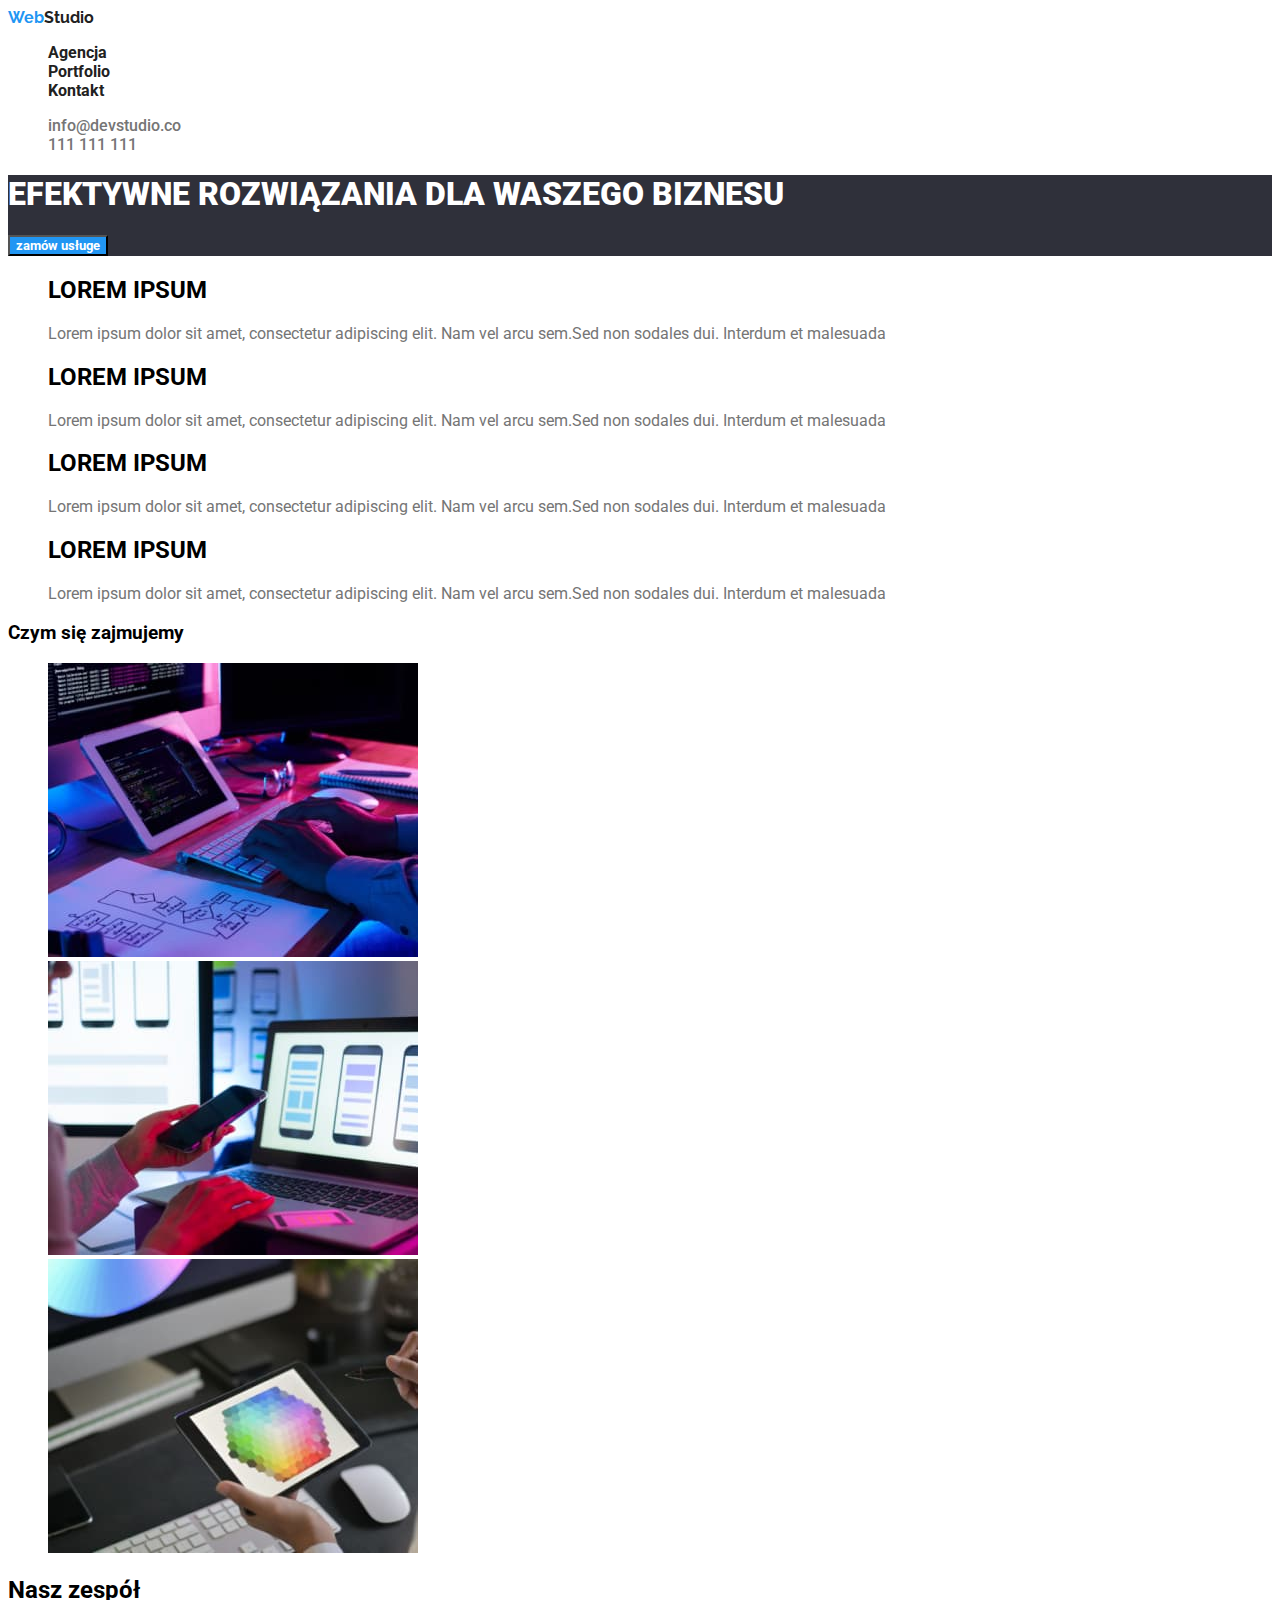
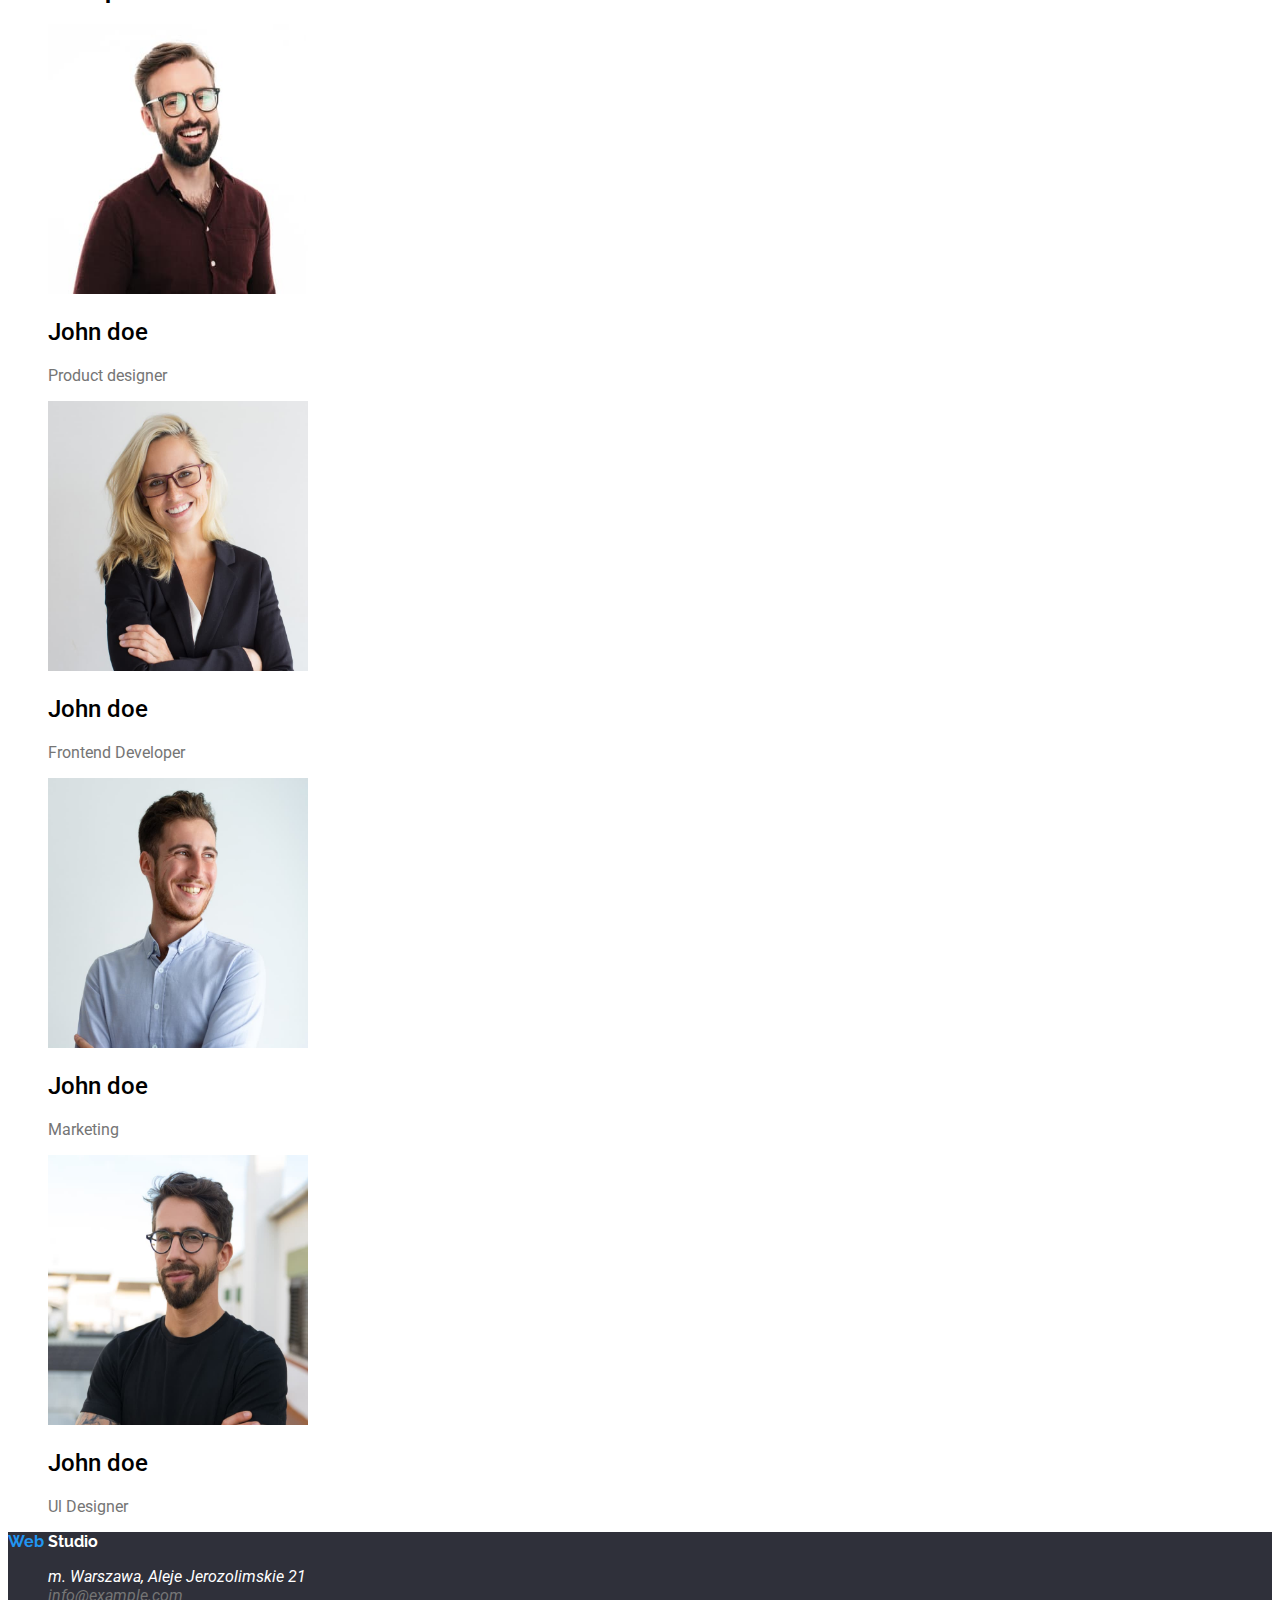
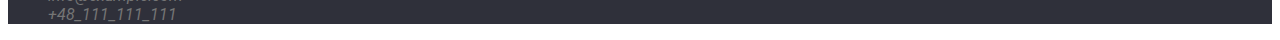
==== index.html @ d36ea760 "seba" ====
<!DOCTYPE html>
<html lang="pl">
  <head>
    <meta charset="UTF-8" />
    <meta http-equiv="X-UA-Compatible" content="IE=edge" />
    <meta name="viewport" content="width=device-width, initial-scale=1.0" />
    <title>goit-markup-hw-01</title>
    <link href="./style/style.css.css" rel="stylesheet" />
    <link rel="preconnect" href="https://fonts.googleapis.com" />
    <link rel="preconnect" href="https://fonts.gstatic.com" crossorigin />
    <link
      href="https://fonts.googleapis.com/css2?family=Raleway:wght@700&family=Roboto:wght@400;500;700;900&display=swap"
      rel="stylesheet"
    />
  </head>
  <body>
    <header>
      <a class="post1 links post6" href="”WebStudio”"
        ><span class="web">Web</span>Studio</a
      >
      <nav>
        <ul>
          <li class="post4 links post5">
            <a href="Agencja">
              <b class="post1 links">Agencja</b>
            </a>
          </li>
          <li class="post1 links post4 post5">
            <a href="http://127.0.0.1:5500/portfolio.html"
              ><span>
                <b class="post1 links">Portfolio</b>
              </span></a
            >
          </li>
          <li class="post4 post5">
            <a href="Kontakt">
              <b class="post1 links">Kontakt</b>
            </a>
          </li>
        </ul>
      </nav>
      <ul>
        <li>
          <a class="post2 post4 post5 links" href="malito:info@devstudio.com"
            >info@devstudio.co</a
          >
        </li>
        <li>
          <a class="post2 post4 links post5" href="TEL:+111-111-111"
            >111 111 111
          </a>
        </li>
      </ul>
    </header>
    <main>
      <section class="beckgrund-h1">
        <h1>EFEKTYWNE ROZWIĄZANIA DLA WASZEGO BIZNESU</h1>
        <button class="buton boton-pord" type="button">
          <span class="post4 post3 post5-7">zamów usługe</span>
        </button>
      </section>
      <section>
        <ul>
          <li>
            <h2 class="post5-7 post4">LOREM IPSUM</h2>
            <p class="post4 post5-4 post2">
              Lorem ipsum dolor sit amet, consectetur adipiscing elit. Nam vel
              arcu sem.Sed non sodales dui. Interdum et malesuada
            </p>
          </li>
          <li>
            <h2 class="post5-7 post4">LOREM IPSUM</h2>
            <p class="post4 post5-4 post2">
              Lorem ipsum dolor sit amet, consectetur adipiscing elit. Nam vel
              arcu sem.Sed non sodales dui. Interdum et malesuada
            </p>
          </li>
          <li>
            <h2 class="post5-7 post4">LOREM IPSUM</h2>
            <p class="post4 post5-4 post2">
              Lorem ipsum dolor sit amet, consectetur adipiscing elit. Nam vel
              arcu sem.Sed non sodales dui. Interdum et malesuada
            </p>
          </li>
          <li>
            <h2 class="post5-7 post4">LOREM IPSUM</h2>
            <p class="post4 post5-4 post2">
              Lorem ipsum dolor sit amet, consectetur adipiscing elit. Nam vel
              arcu sem.Sed non sodales dui. Interdum et malesuada
            </p>
          </li>
        </ul>
      </section>
      <section>
        <h3 class="post4 post5-7">Czym się zajmujemy</h3>
        <ul>
          <li>
            <img
              src="images/komputer.jpg"
              height="294"
              width="370"
              alt="komputer"
            />
          </li>
          <li>
            <img src="images/pilot.jpg" height="294" width="370" alt="fon" />
          </li>
          <li>
            <img src="images/tablet.jpg" height="294" width="370" alt="table" />
          </li>
        </ul>
      </section>
      <section>
        <h2 class="post4 post5-7">Nasz zespół</h2>
        <ul>
          <li>
            <img
              src="images/jons.jpg"
              height="270"
              width="260"
              alt="programista1"
            />
            <h2 class="post4 post5">John doe</h2>
            <p class="post4 post5-4 post2">Product designer</p>
          </li>
          <li>
            <img
              src="images/edit.jpg"
              height="270"
              width="260"
              alt="programistka2"
            />
            <h2 class="post4 post5">John doe</h2>
            <p class="post4 post5-4 post2">Frontend Developer</p>
          </li>
          <li>
            <img
              src="images/jack.jpg"
              height="270"
              width="260"
              alt="programista3"
            />
            <h2 class="post4 post5">John doe</h2>
            <p class="post4 post5-4 post2">Marketing</p>
          </li>
          <li>
            <img
              src="images/maik.jpg"
              height="270"
              width="260"
              alt="programista4"
            />
            <h2 class="post4 post5">John doe</h2>
            <p class="post4 post5-4 post2">Ul Designer</p>
          </li>
        </ul>
      </section>
    </main>
    <footer class="beckgrund-foot">
      <a class="post6 links post3" href="”WebStudio”">
        <span class="web">Web </span>Studio</a
      >
      <address>
        <ul>
          <li class="post4 post5-4 post3">
            m. Warszawa, Aleje Jerozolimskie 21
          </li>
          <li>
            <a class="post2 links post4 post5-4" href="malito:info@example.com"
              >info@example.com</a
            >
          </li>
          <li>
            <a class="post2 links post4 post5-4" href="TEL:+48_111_111_111"
              >+48_111_111_111</a
            >
          </li>
        </ul>
      </address>
    </footer>
  </body>
</html>
---- style/style.css.css ----
.post1 {
  color: #212121;
}
.post2 {
  color: #757575;
}
.post3 {
  color: #ffffff;
}
.post4 {
  font-family: "Roboto";
}
.post5 {
  font-weight: 500;
}
.post5-7 {
  font-weight: 700;
}
.post5-4 {
  font-weight: 400;
}
.post6 {
  font-family: "Raleway";
  font-weight: 700;
}
.post7 {
  font-weight: 400;
}
h1 {
  font-family: "Roboto";
  font-weight: 900;
  color: #ffffff;
}
.beckgrund-h1 {
  background: #2f303a;
}
.beckgrund-foot {
  background: #2f303a;
}
li {
  list-style: none;
}
a {
  text-decoration: none;
}
.web {
  color: #2196f3;
}
.buton {
  background: #2196f3;
}
.links:hover {
  color: #2196f3;
}
.links:focus {
  color: #2196f3;
}
.links:active {
  color: aqua;
}
.links {
  cursor: pointer;
}
.boton-pord:hover {
  background: #2196f3;
  color: #ffffff;
}
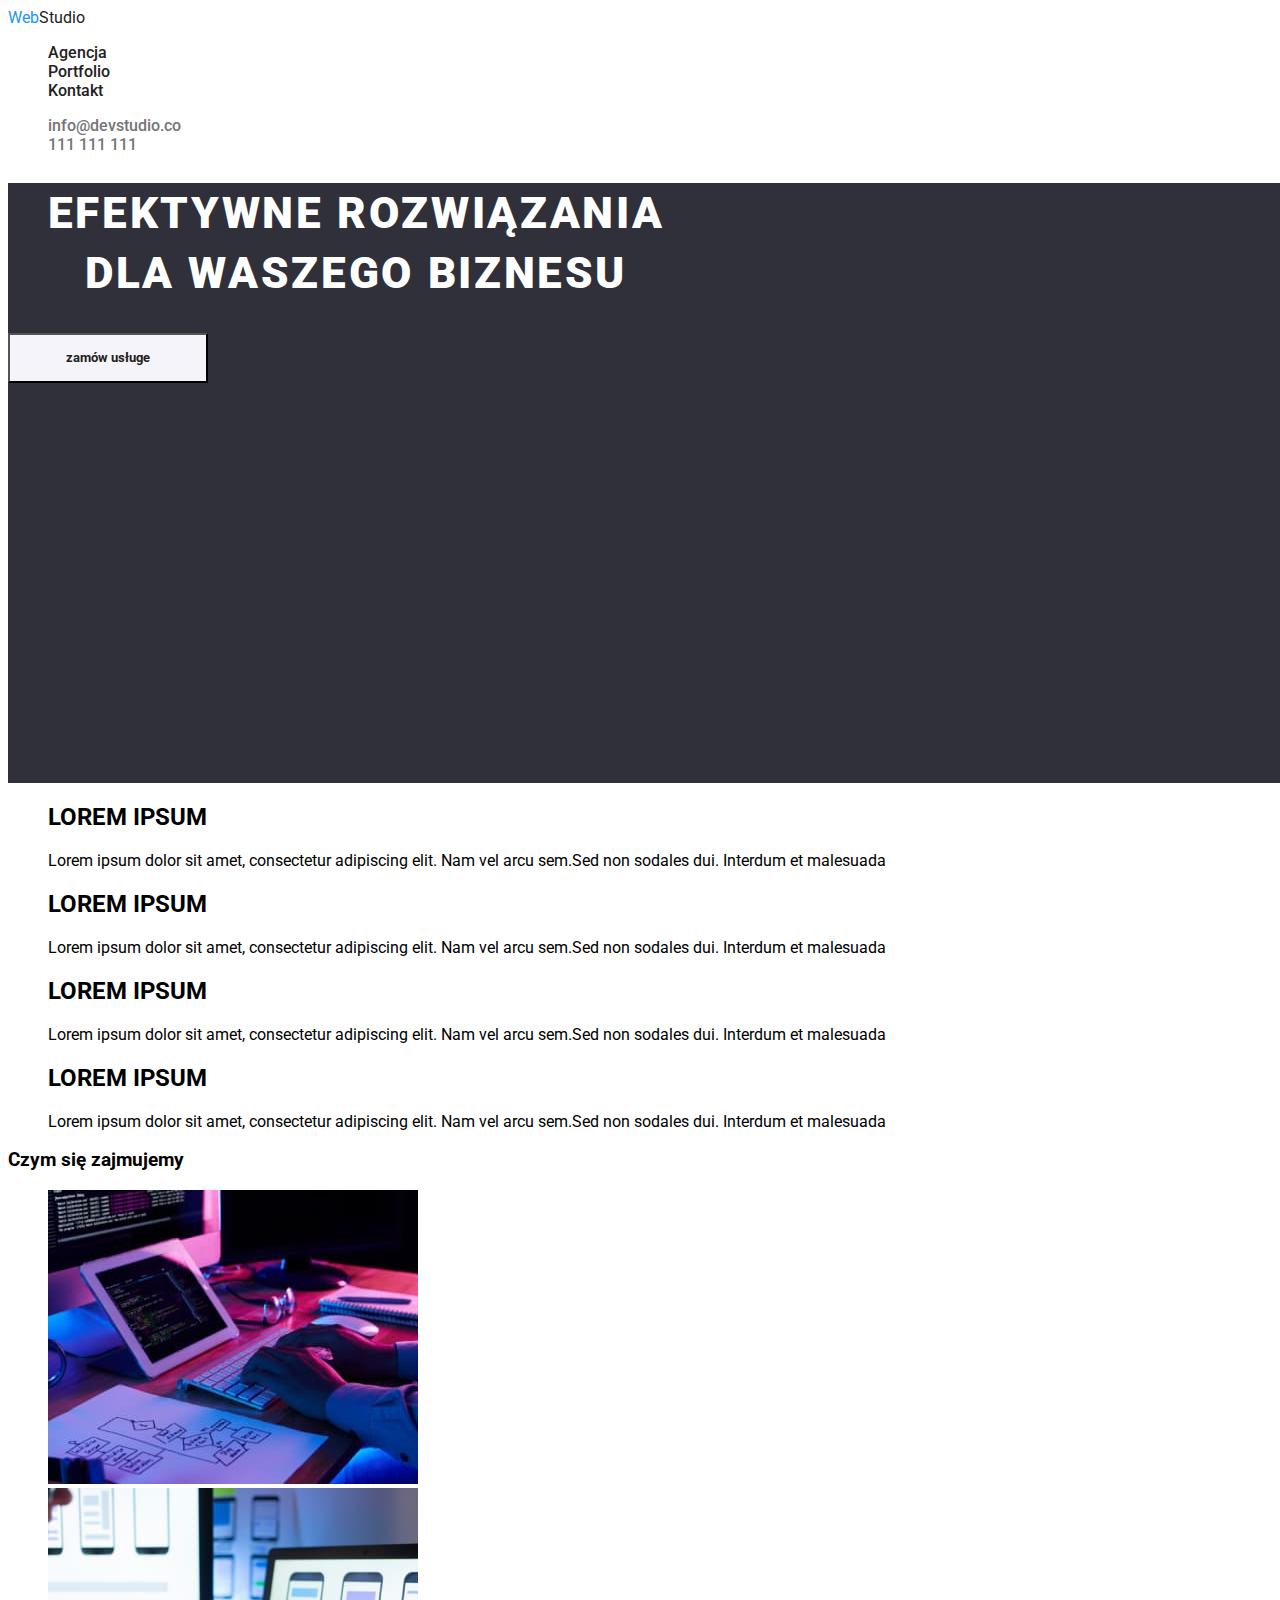
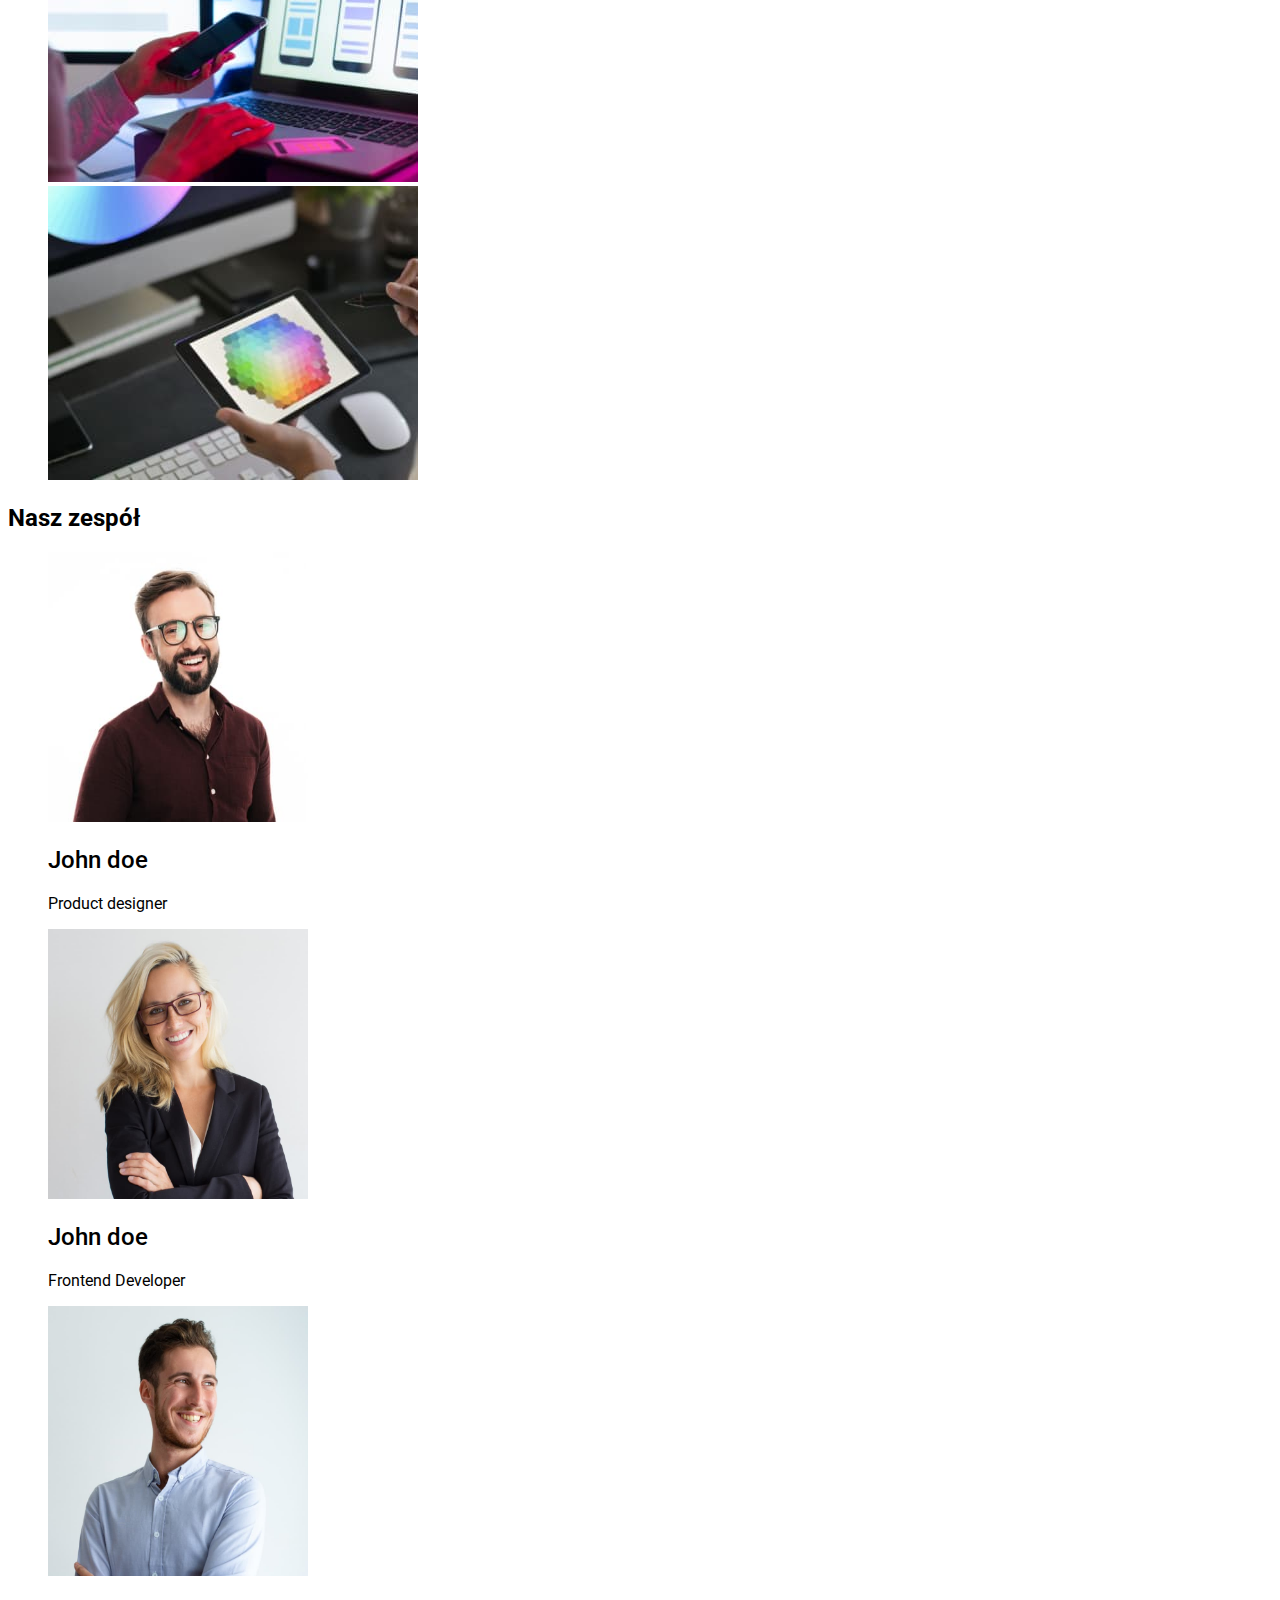
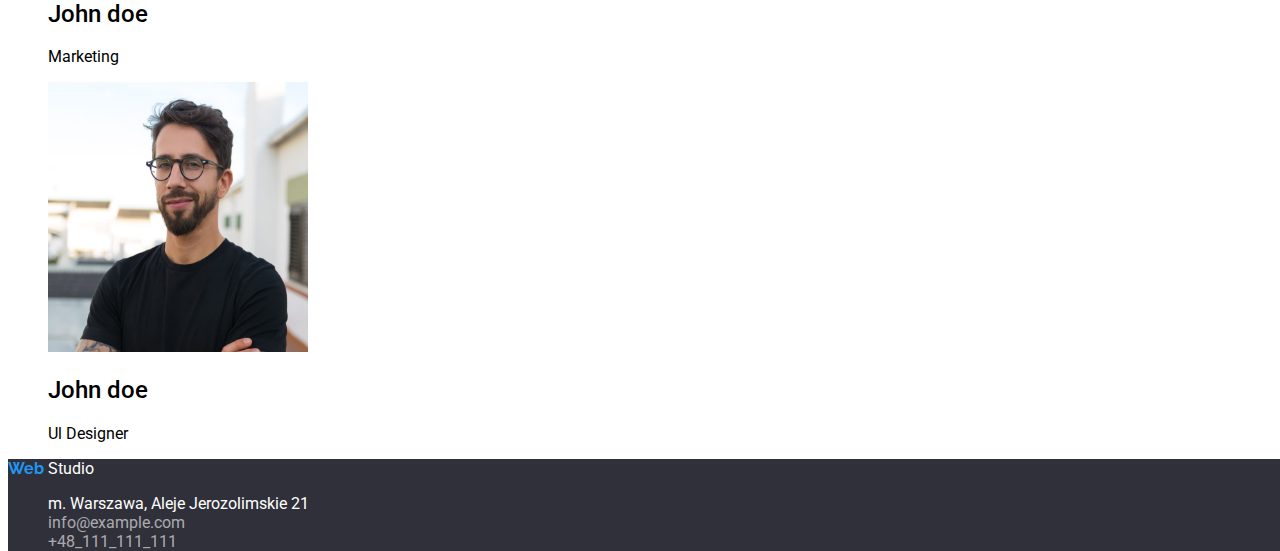
==== commit f1eec765: "seba" ====
--- a/index.html
+++ b/index.html
@@ -5,7 +5,7 @@
     <meta http-equiv="X-UA-Compatible" content="IE=edge" />
     <meta name="viewport" content="width=device-width, initial-scale=1.0" />
     <title>goit-markup-hw-01</title>
-    <link href="./style/style.css.css" rel="stylesheet" />
+    <link href="/style/stylle.css" rel="stylesheet" />
     <link rel="preconnect" href="https://fonts.googleapis.com" />
     <link rel="preconnect" href="https://fonts.gstatic.com" crossorigin />
     <link
@@ -15,76 +15,71 @@
   </head>
   <body>
     <header>
-      <a class="post1 links post6" href="”WebStudio”"
-        ><span class="web">Web</span>Studio</a
-      >
+      <a href="/index.html"><span class="text-Web higlight ">Web</span>Studio</a>
       <nav>
         <ul>
-          <li class="post4 links post5">
-            <a href="Agencja">
-              <b class="post1 links">Agencja</b>
+          <li>
+            <a href="#">
+              <b class="text-nav"> Agencja</b>
             </a>
           </li>
-          <li class="post1 links post4 post5">
-            <a href="http://127.0.0.1:5500/portfolio.html"
-              ><span>
-                <b class="post1 links">Portfolio</b>
+          <li>
+            <a href="portfolio.html"><span>
+                <b class="text-nav">Portfolio</b>
               </span></a
             >
           </li>
-          <li class="post4 post5">
-            <a href="Kontakt">
-              <b class="post1 links">Kontakt</b>
+          <li>
+            <a href="#">
+              <b class="text-nav">Kontakt</b>
             </a>
           </li>
         </ul>
       </nav>
       <ul>
         <li>
-          <a class="post2 post4 post5 links" href="malito:info@devstudio.com"
+          <a class="text-adress" href="malito:info@devstudio.com"
             >info@devstudio.co</a
           >
         </li>
         <li>
-          <a class="post2 post4 links post5" href="TEL:+111-111-111"
-            >111 111 111
-          </a>
+          <a class="text-adress" href="TEL:+111-111-111">111 111 111 </a>
         </li>
       </ul>
     </header>
     <main>
-      <section class="beckgrund-h1">
+      <section class="end-front">
         <h1>EFEKTYWNE ROZWIĄZANIA DLA WASZEGO BIZNESU</h1>
-        <button class="buton boton-pord" type="button">
-          <span class="post4 post3 post5-7">zamów usługe</span>
+        <button class="frame-button" type="button">
+          <span class="button-front">zamów usługe</span>
         </button>
       </section>
       <section>
         <ul>
           <li>
-            <h2 class="post5-7 post4">LOREM IPSUM</h2>
-            <p class="post4 post5-4 post2">
+            <h2 class="lorem">LOREM IPSUM</h2>
+            <p class=>
               Lorem ipsum dolor sit amet, consectetur adipiscing elit. Nam vel
               arcu sem.Sed non sodales dui. Interdum et malesuada
             </p>
           </li>
           <li>
-            <h2 class="post5-7 post4">LOREM IPSUM</h2>
-            <p class="post4 post5-4 post2">
+            <h2 class="lorem">LOREM IPSUM</h2>
+            <p class=>
               Lorem ipsum dolor sit amet, consectetur adipiscing elit. Nam vel
               arcu sem.Sed non sodales dui. Interdum et malesuada
             </p>
           </li>
           <li>
-            <h2 class="post5-7 post4">LOREM IPSUM</h2>
-            <p class="post4 post5-4 post2">
+            <h2 class="lorem">LOREM IPSUM</h2>
+            <p class=>
               Lorem ipsum dolor sit amet, consectetur adipiscing elit. Nam vel
               arcu sem.Sed non sodales dui. Interdum et malesuada
             </p>
           </li>
           <li>
-            <h2 class="post5-7 post4">LOREM IPSUM</h2>
-            <p class="post4 post5-4 post2">
+            <h2 class="lorem">LOREM IPSUM</h2>
+            <p class=>
               Lorem ipsum dolor sit amet, consectetur adipiscing elit. Nam vel
               arcu sem.Sed non sodales dui. Interdum et malesuada
             </p>
@@ -92,11 +87,11 @@
         </ul>
       </section>
       <section>
-        <h3 class="post4 post5-7">Czym się zajmujemy</h3>
+        <h3 class="item-main">Czym się zajmujemy</h3>
         <ul>
           <li>
             <img
-              src="images/komputer.jpg"
+              src="images/kompiuter.jpg"
               height="294"
               width="370"
               alt="komputer"
@@ -111,7 +106,7 @@
         </ul>
       </section>
       <section>
-        <h2 class="post4 post5-7">Nasz zespół</h2>
+        <h2 class="item-main">Nasz zespół</h2>
         <ul>
           <li>
             <img
@@ -120,8 +115,8 @@
               width="260"
               alt="programista1"
             />
-            <h2 class="post4 post5">John doe</h2>
-            <p class="post4 post5-4 post2">Product designer</p>
+            <h2 class="manager">John doe</h2>
+            <p class="manager-item">Product designer</p>
           </li>
           <li>
             <img
@@ -130,8 +125,8 @@
               width="260"
               alt="programistka2"
             />
-            <h2 class="post4 post5">John doe</h2>
-            <p class="post4 post5-4 post2">Frontend Developer</p>
+            <h2 class="manager">John doe</h2>
+            <p class="manager-item">Frontend Developer</p>
           </li>
           <li>
             <img
@@ -140,8 +135,8 @@
               width="260"
               alt="programista3"
             />
-            <h2 class="post4 post5">John doe</h2>
-            <p class="post4 post5-4 post2">Marketing</p>
+            <h2 class="manager">John doe</h2>
+            <p class="manager-item">Marketing</p>
           </li>
           <li>
             <img
@@ -150,28 +145,28 @@
               width="260"
               alt="programista4"
             />
-            <h2 class="post4 post5">John doe</h2>
-            <p class="post4 post5-4 post2">Ul Designer</p>
+            <h2 class="manager">John doe</h2>
+            <p class="manager-item">Ul Designer</p>
           </li>
         </ul>
       </section>
     </main>
-    <footer class="beckgrund-foot">
-      <a class="post6 links post3" href="”WebStudio”">
-        <span class="web">Web </span>Studio</a
+    <footer class="end ">
+      <a class="manager-item text-studio" href="/index.html">
+        <span class="text-footer ">Web </span>Studio</a
       >
       <address>
         <ul>
-          <li class="post4 post5-4 post3">
+          <li class="m-Warszaw">
             m. Warszawa, Aleje Jerozolimskie 21
           </li>
           <li>
-            <a class="post2 links post4 post5-4" href="malito:info@example.com"
+            <a class="adres" href="malito:info@example.com"
               >info@example.com</a
             >
           </li>
           <li>
-            <a class="post2 links post4 post5-4" href="TEL:+48_111_111_111"
+            <a class="adres" href="TEL:+48_111_111_111"
               >+48_111_111_111</a
             >
           </li>
--- a/style/stylle.css
+++ b/style/stylle.css
@@ -0,0 +1,159 @@
+body {
+  font-family: Roboto, sans-serif;
+  width: 1600px;
+  height: 2349px;
+
+  background: #ffffff;
+}
+/* klasa dla head */
+.text-Web {
+  font: Raleway;
+  weight: 700px;
+  color: #212121;
+}
+.higlight {
+  color: #2196f3;
+}
+.text-nav {
+  font-family: "Roboto";
+  font-style: normal;
+  font-weight: 500;
+}
+.text-adress {
+  font-family: "Roboto";
+  font-style: normal;
+  font-weight: 500;
+  color: #757575;
+}
+/* klasa dla linków  */
+a:hover,
+a:focus,
+a:active {
+  color: rgb(7, 7, 7);
+  color: #2196f3;
+  cursor: pointer;
+  text-decoration: none;
+}
+a {
+  text-decoration: none;
+  color: #212121;
+  display: inline;
+}
+/* klasa button */
+.frame-button:hover {
+  background: #2196f3;
+  box-shadow: 0px 4px 4px rgba(0, 0, 0, 0.15);
+  border-radius: 4px;
+  border: opx;
+  cursor: pointer;
+}
+.frame-button {
+  width: 200px;
+  height: 50px;
+  left: 700px;
+  top: 430px;
+  background: #f5f4fa;
+}
+.button-front {
+  font-family: "Roboto";
+  font-style: normal;
+  font-weight: 700;
+  color: #212121;
+  width: 200px;
+  height: 50px;
+  left: 700px;
+  top: 430px;
+}
+.button-front:hover {
+  color: #ffffff;
+}
+.end-front {
+  width: 1600px;
+  height: 600px;
+  left: 0px;
+  top: 80px;
+  background: #2f303a;
+}
+/* klasa main */
+h1 {
+  width: 696px;
+  height: 120px;
+  left: 452px;
+  top: 280px;
+  font-family: "Roboto";
+  font-style: normal;
+  font-weight: 900;
+  font-size: 44px;
+  line-height: 60px;
+  text-align: center;
+  letter-spacing: 0.06em;
+  text-transform: uppercase;
+
+  color: #ffffff;
+}
+li {
+  list-style-type: none;
+}
+.lorem {
+  font-family: "Roboto";
+  font-style: normal;
+  font-weight: 700;
+}
+.lorem-ipsum {
+  font-family: "Roboto";
+  font-style: normal;
+  font-weight: 400;
+  color: #757575;
+}
+.item-main {
+  font-family: "Roboto";
+  font-style: normal;
+  font-weight: 700;
+}
+.manager {
+  font-family: "Roboto";
+  font-style: normal;
+  font-weight: 500;
+}
+.manager-item {
+  font-family: "Roboto";
+  font-style: normal;
+  font-weight: 400;
+}
+/* footer */
+.text-footer {
+  font-family: "Raleway";
+  font-style: normal;
+  font-weight: 700;
+  color: #2196f3;
+}
+.text-studio {
+  color: #ffffff;
+}
+.end {
+  background: #2f303a;
+}
+.m-Warszaw {
+  font-family: "Roboto";
+  font-style: normal;
+  font-weight: 400;
+  color: #ffffff;
+}
+.adres {
+  font-family: "Roboto";
+  font-style: normal;
+  font-weight: 400;
+  color: rgba(255, 255, 255, 0.6);
+}
+/* portfolio style */
+.image {
+  font-family: "Roboto";
+  font-style: normal;
+  font-weight: 700;
+}
+.image-text {
+  font-family: "Roboto";
+  font-style: normal;
+  font-weight: 400;
+  color: #757575;
+}
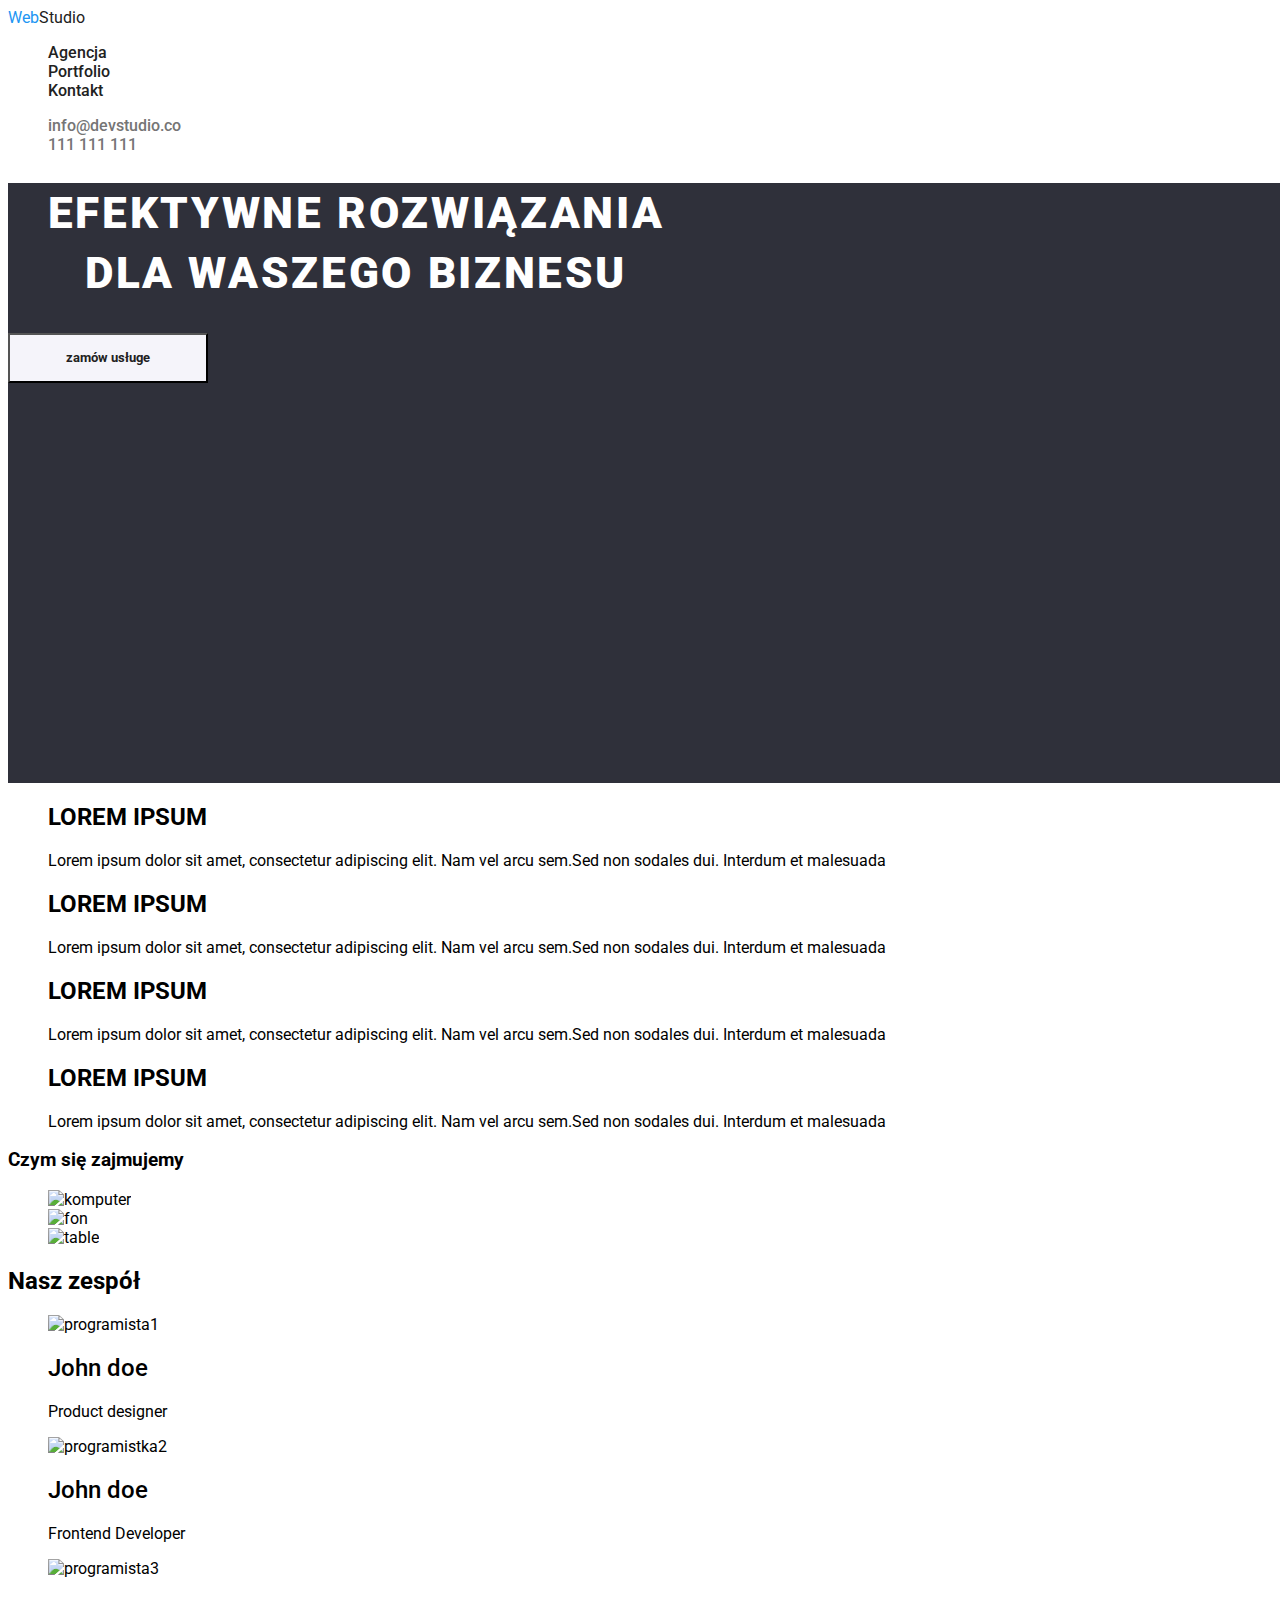
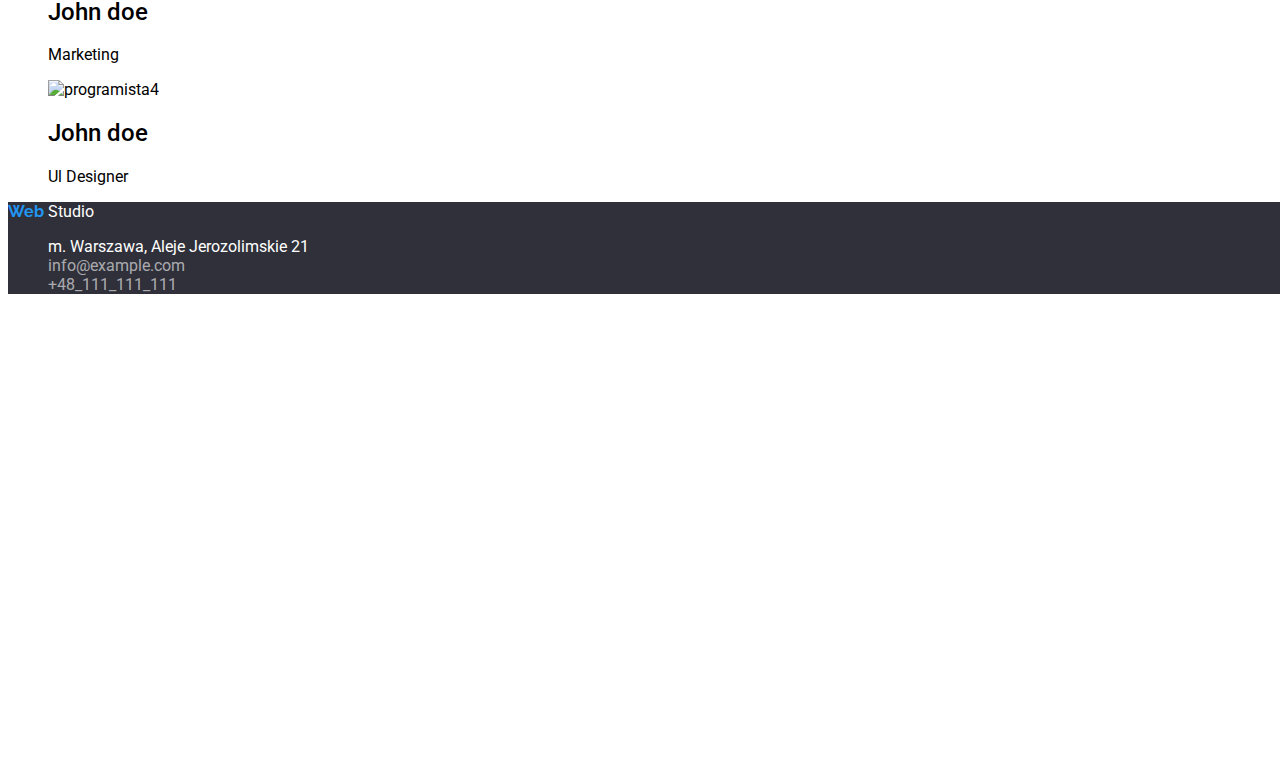
==== commit ca511ff7: "seba" ====
--- a/index.html
+++ b/index.html
@@ -4,8 +4,8 @@
     <meta charset="UTF-8" />
     <meta http-equiv="X-UA-Compatible" content="IE=edge" />
     <meta name="viewport" content="width=device-width, initial-scale=1.0" />
-    <title>goit-markup-hw-01</title>
-    <link href="/style/stylle.css" rel="stylesheet" />
+    <title><goit-markup-hw-01></title>
+    <link href="./css/style.css" rel="stylesheet" />
     <link rel="preconnect" href="https://fonts.googleapis.com" />
     <link rel="preconnect" href="https://fonts.gstatic.com" crossorigin />
     <link
--- a/css/style.css
+++ b/css/style.css
@@ -0,0 +1,159 @@
+body {
+  font-family: Roboto, sans-serif;
+  width: 1600px;
+  height: 2349px;
+
+  background: #ffffff;
+}
+/* klasa dla head */
+.text-Web {
+  font: Raleway;
+  height: 700;
+  color: #212121;
+}
+.higlight {
+  color: #2196f3;
+}
+.text-nav {
+  font-family: "Roboto";
+  font-style: normal;
+  font-weight: 500;
+}
+.text-adress {
+  font-family: "Roboto";
+  font-style: normal;
+  font-weight: 500;
+  color: #757575;
+}
+/* klasa dla linków  */
+a:hover,
+a:focus,
+a:active {
+  color: rgb(7, 7, 7);
+  color: #2196f3;
+  cursor: pointer;
+  text-decoration: none;
+}
+a {
+  text-decoration: none;
+  color: #212121;
+  display: inline;
+}
+/* klasa button */
+.frame-button:hover {
+  background: #2196f3;
+  box-shadow: 0px 4px 4px rgba(0, 0, 0, 0.15);
+  border-radius: 4px;
+  border: opx;
+  cursor: pointer;
+}
+.frame-button {
+  width: 200px;
+  height: 50px;
+  left: 700px;
+  top: 430px;
+  background: #f5f4fa;
+}
+.button-front {
+  font-family: "Roboto";
+  font-style: normal;
+  font-weight: 700;
+  color: #212121;
+  width: 200px;
+  height: 50px;
+  left: 700px;
+  top: 430px;
+}
+.button-front:hover {
+  color: #ffffff;
+}
+.end-front {
+  width: 1600px;
+  height: 600px;
+  left: 0px;
+  top: 80px;
+  background: #2f303a;
+}
+/* klasa main */
+h1 {
+  width: 696px;
+  height: 120px;
+  left: 452px;
+  top: 280px;
+  font-family: "Roboto";
+  font-style: normal;
+  font-weight: 900;
+  font-size: 44px;
+  line-height: 60px;
+  text-align: center;
+  letter-spacing: 0.06em;
+  text-transform: uppercase;
+
+  color: #ffffff;
+}
+li {
+  list-style-type: none;
+}
+.lorem {
+  font-family: "Roboto";
+  font-style: normal;
+  font-weight: 700;
+}
+.lorem-ipsum {
+  font-family: "Roboto";
+  font-style: normal;
+  font-weight: 400;
+  color: #757575;
+}
+.item-main {
+  font-family: "Roboto";
+  font-style: normal;
+  font-weight: 700;
+}
+.manager {
+  font-family: "Roboto";
+  font-style: normal;
+  font-weight: 500;
+}
+.manager-item {
+  font-family: "Roboto";
+  font-style: normal;
+  font-weight: 400;
+}
+/* footer */
+.text-footer {
+  font-family: "Raleway";
+  font-style: normal;
+  font-weight: 700;
+  color: #2196f3;
+}
+.text-studio {
+  color: #ffffff;
+}
+.end {
+  background: #2f303a;
+}
+.m-Warszaw {
+  font-family: "Roboto";
+  font-style: normal;
+  font-weight: 400;
+  color: #ffffff;
+}
+.adres {
+  font-family: "Roboto";
+  font-style: normal;
+  font-weight: 400;
+  color: rgba(255, 255, 255, 0.6);
+}
+/* portfolio style */
+.image {
+  font-family: "Roboto";
+  font-style: normal;
+  font-weight: 700;
+}
+.image-text {
+  font-family: "Roboto";
+  font-style: normal;
+  font-weight: 400;
+  color: #757575;
+}
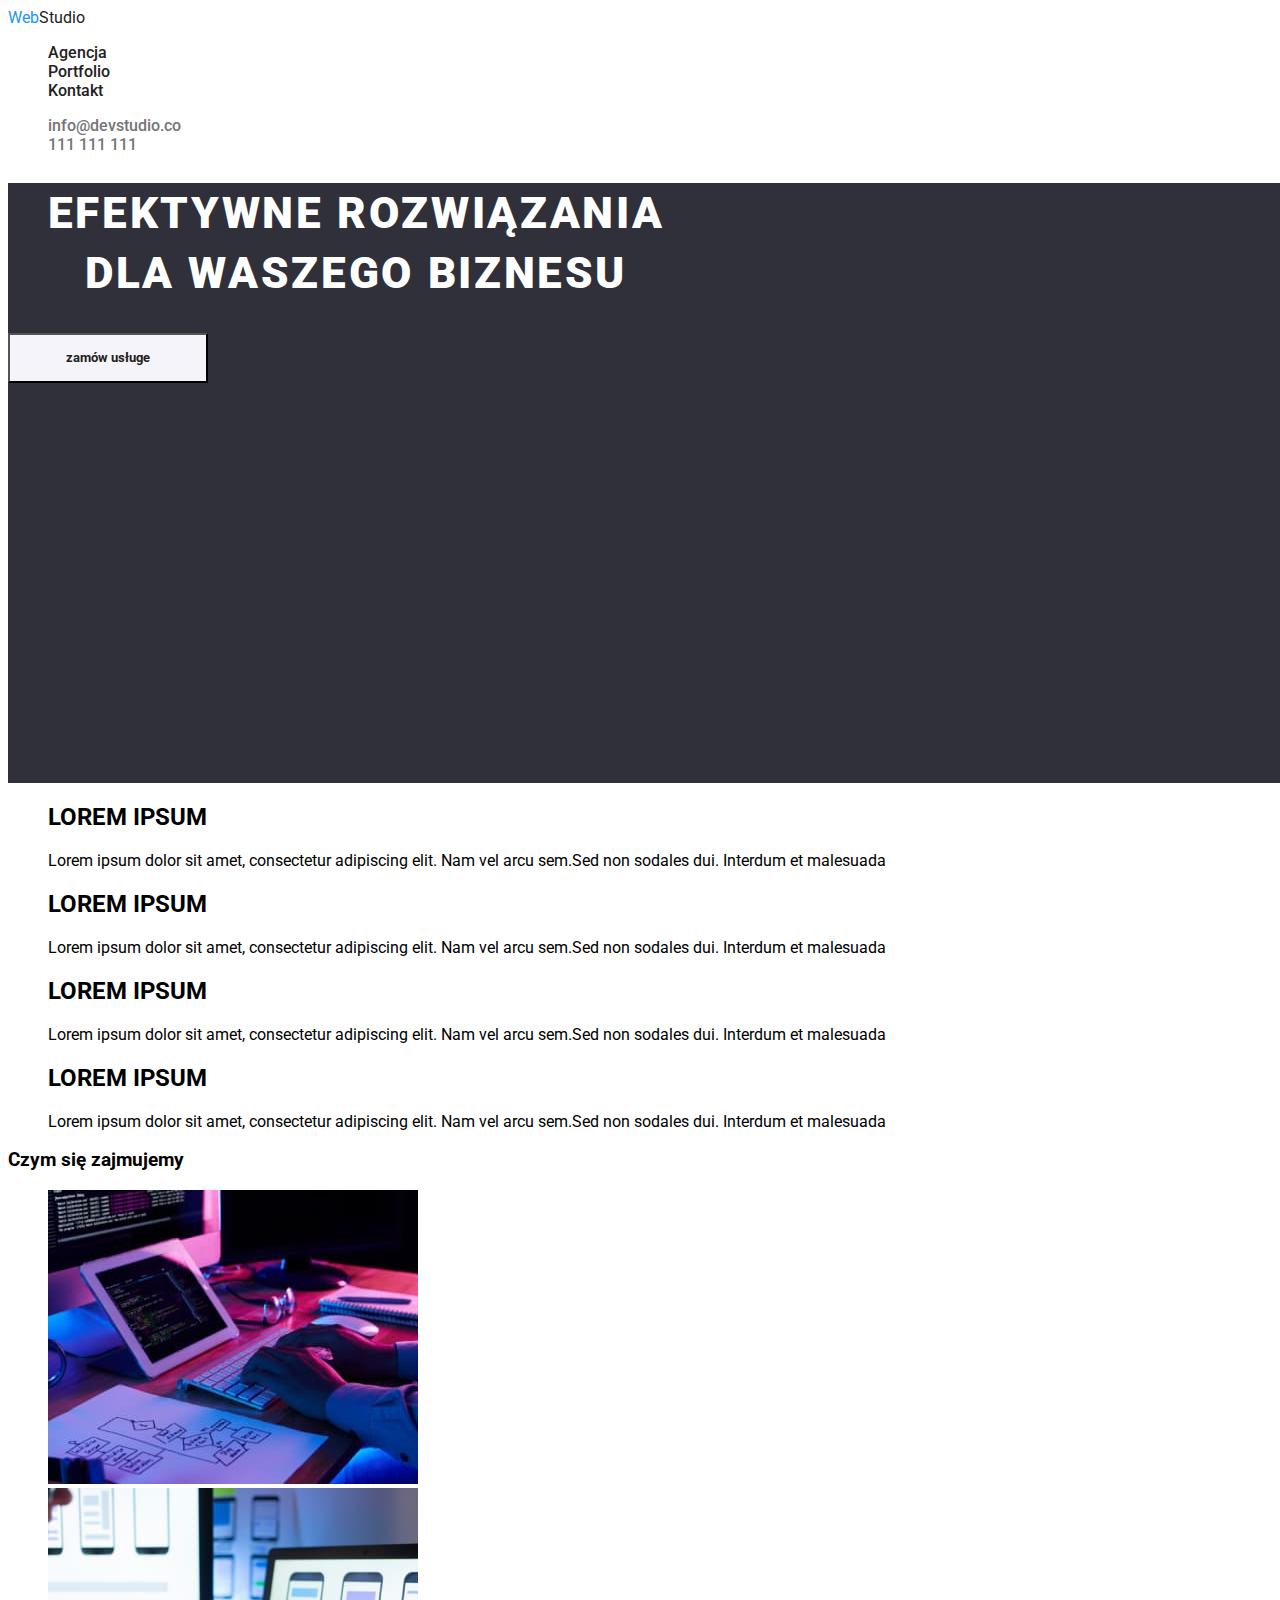
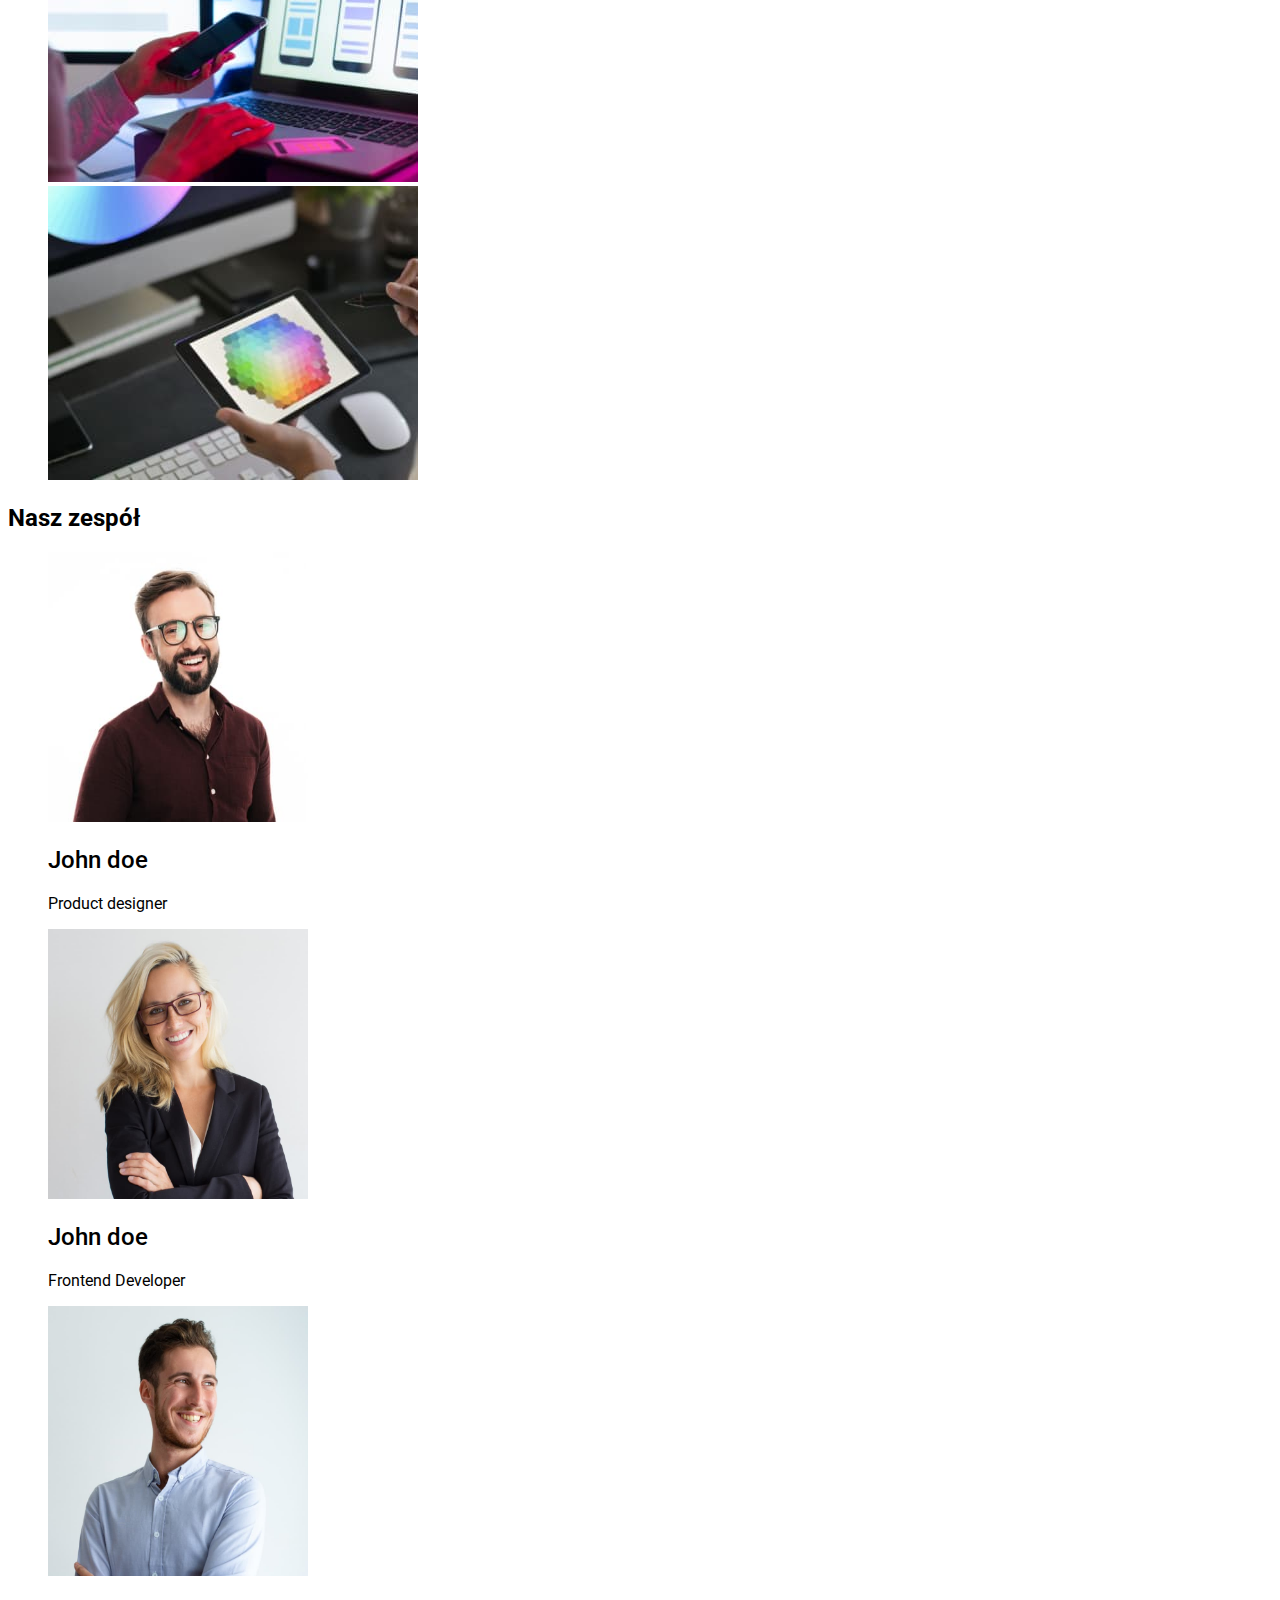
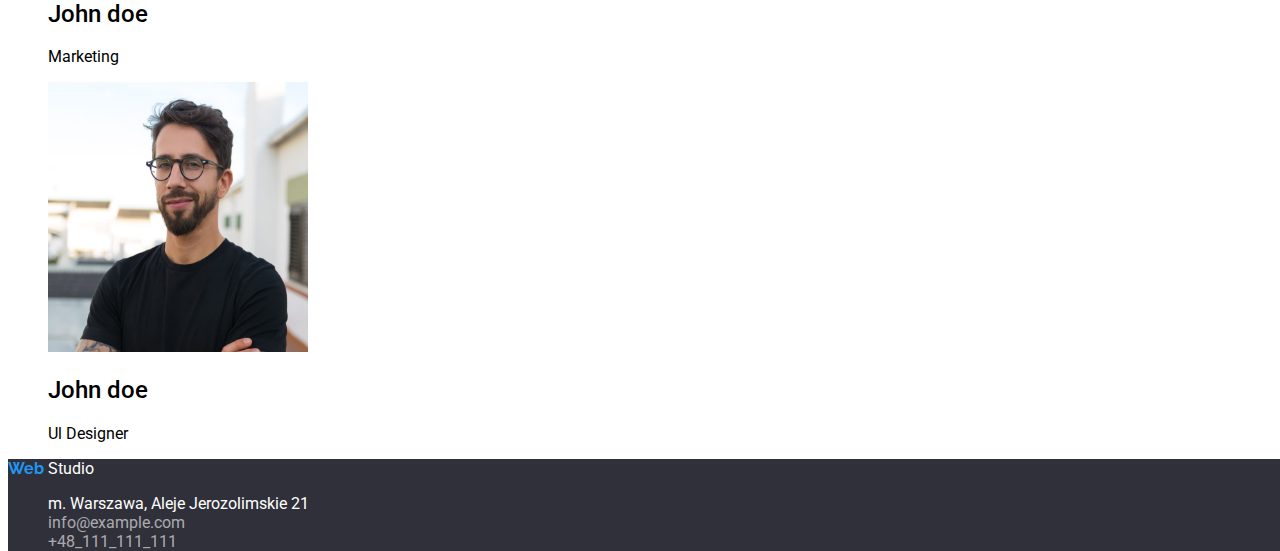
==== commit b7f12a0e: "seba" ====
--- a/index.html
+++ b/index.html
@@ -91,7 +91,7 @@
         <ul>
           <li>
             <img
-              src="images/kompiuter.jpg"
+              src="images/komputer.jpg"
               height="294"
               width="370"
               alt="komputer"
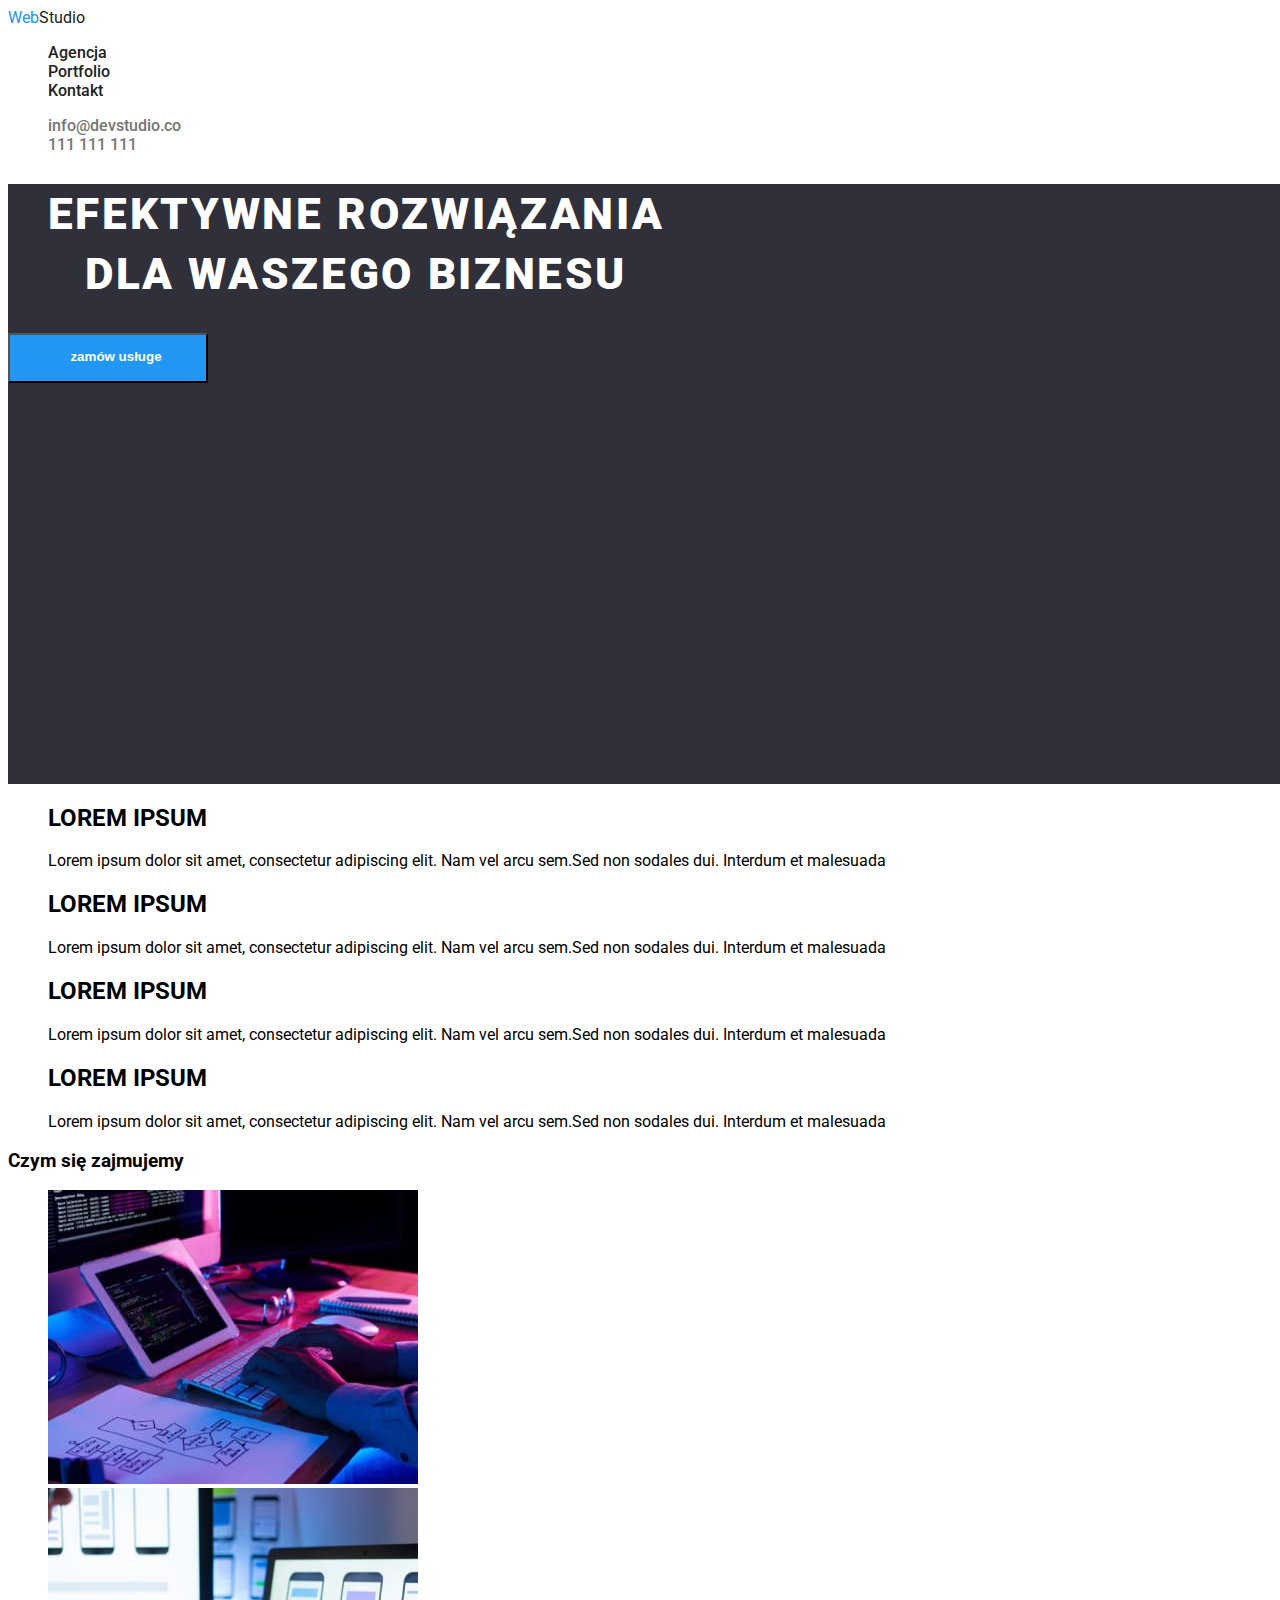
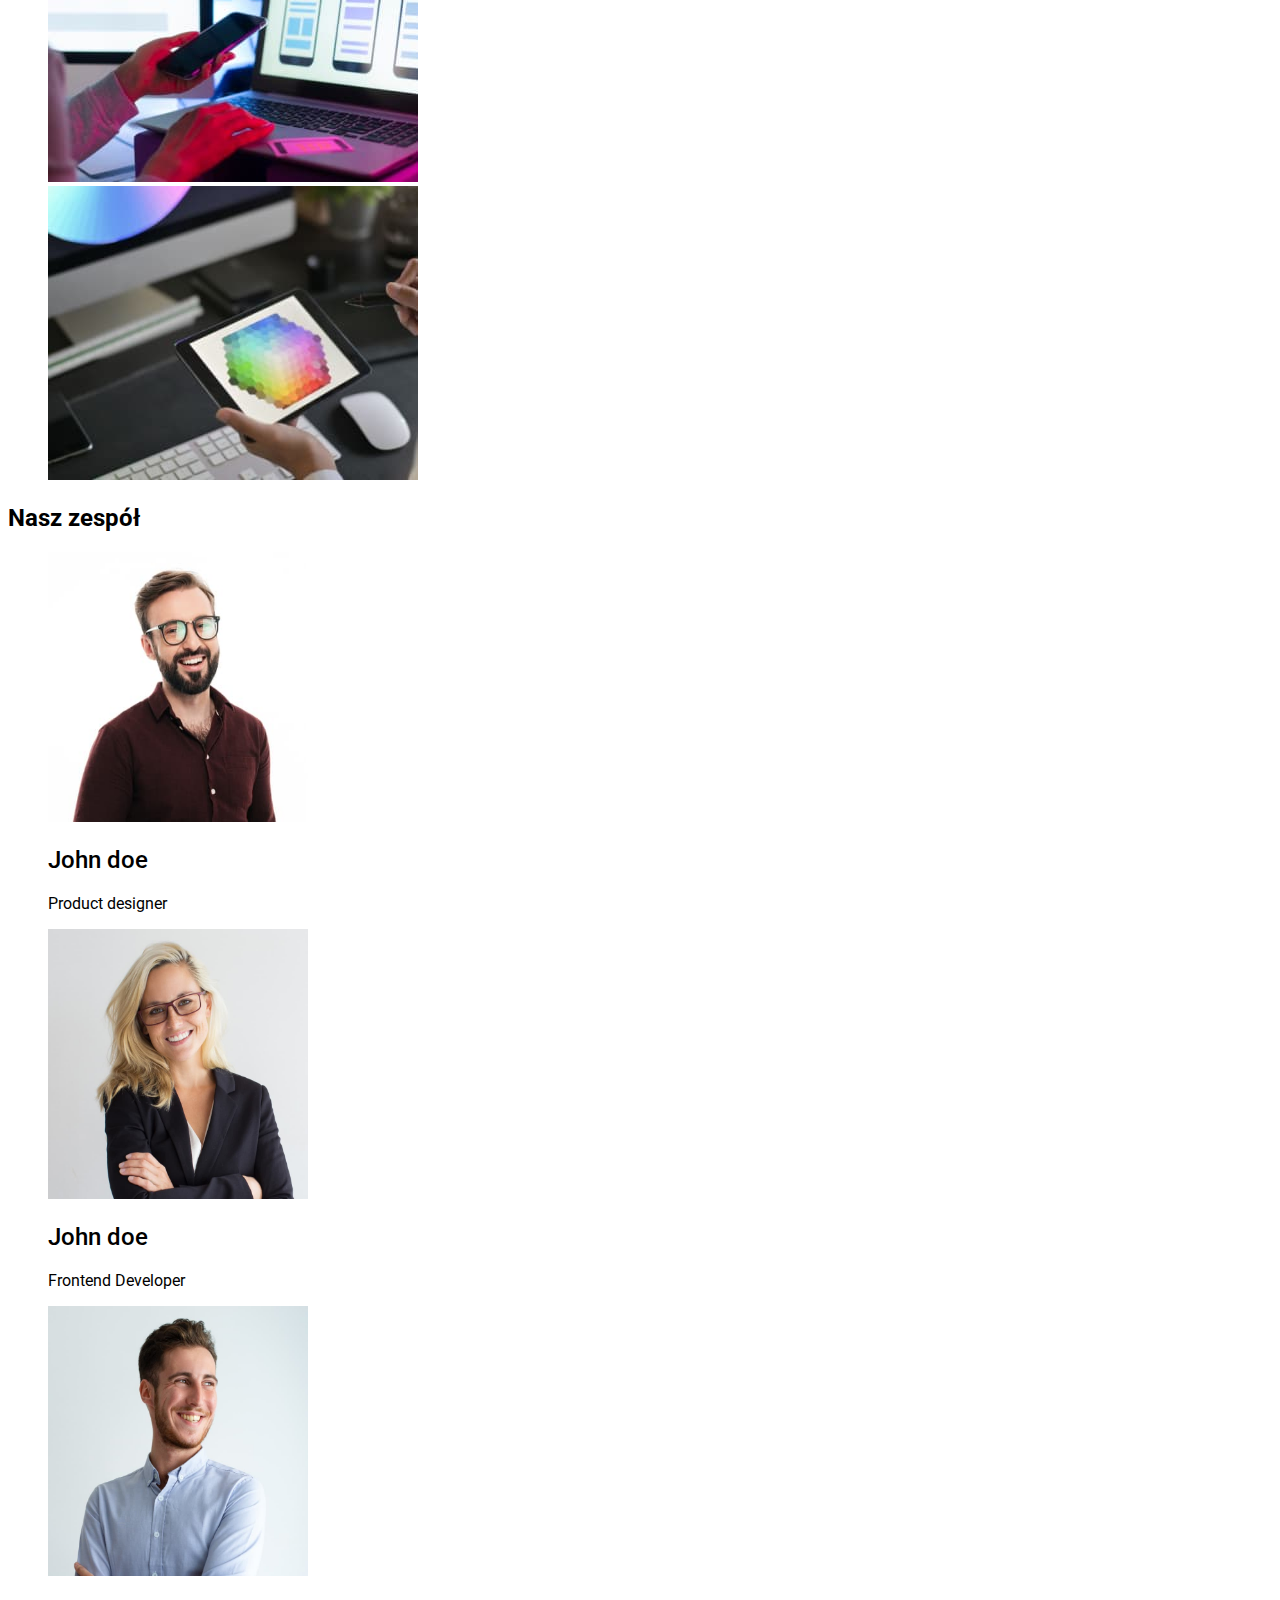
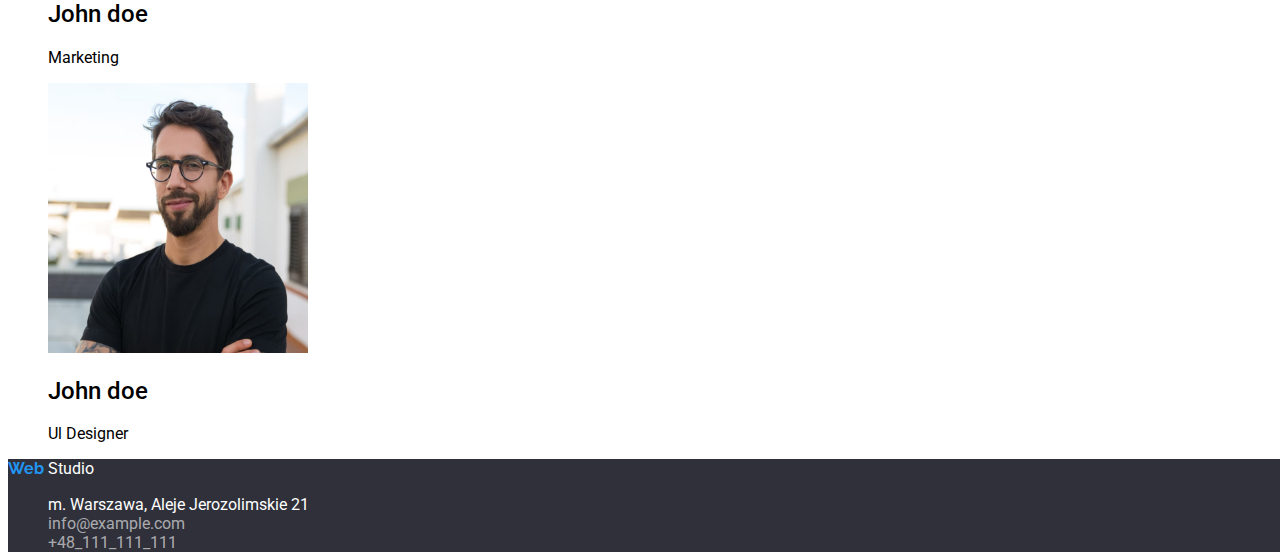
==== commit d7246b09: "seba" ====
--- a/index.html
+++ b/index.html
@@ -51,7 +51,7 @@
       <section class="end-front">
         <h1>EFEKTYWNE ROZWIĄZANIA DLA WASZEGO BIZNESU</h1>
         <button class="frame-button" type="button">
-          <span class="button-front">zamów usługe</span>
+          <p class="button-front">zamów usługe</p>
         </button>
       </section>
       <section>
--- a/css/style.css
+++ b/css/style.css
@@ -1,5 +1,5 @@
 body {
-  font-family: Roboto, sans-serif;
+  font-family: "Roboto", "Raleway", sans-serif;
   width: 1600px;
   height: 2349px;
 
@@ -8,19 +8,20 @@
 /* klasa dla head */
 .text-Web {
   font: Raleway;
-  height: 700;
+  height: 700px;
+  font-style: normal;
   color: #212121;
+  line-height: 1.2;
 }
+
 .higlight {
   color: #2196f3;
 }
 .text-nav {
-  font-family: "Roboto";
   font-style: normal;
   font-weight: 500;
 }
 .text-adress {
-  font-family: "Roboto";
   font-style: normal;
   font-weight: 500;
   color: #757575;
@@ -42,7 +43,38 @@
 /* klasa button */
 .frame-button:hover {
   background: #2196f3;
-  box-shadow: 0px 4px 4px rgba(0, 0, 0, 0.15);
+  box-shadow: 0px 4px 4px rgba(143, 11, 11, 0.15);
+  border-radius: 4px;
+  border: opx;
+  cursor: pointer;
+  line-height: 1.8;
+}
+.frame-button2 {
+  width: 200px;
+  height: 50px;
+  left: 700px;
+  top: 430px;
+  background: #f5f4fa;
+  line-height: 1.8;
+}
+.button-front2 {
+  font-style: normal;
+  font-weight: 700;
+  color: #212121;
+  width: 200px;
+  height: 50px;
+  left: 700px;
+  top: 430px;
+  line-height: 1.8;
+}
+.button-front2:hover {
+  color: #ffffff;
+  line-height: 1.8;
+}
+/* klasa button dla portfolio */
+.frame-button2:hover {
+  background: #2196f3;
+  box-shadow: 0px 4px 4px rgba(143, 11, 11, 0.15);
   border-radius: 4px;
   border: opx;
   cursor: pointer;
@@ -52,20 +84,19 @@
   height: 50px;
   left: 700px;
   top: 430px;
-  background: #f5f4fa;
+  background: #2196f3;
 }
 .button-front {
-  font-family: "Roboto";
   font-style: normal;
   font-weight: 700;
-  color: #212121;
+  color: #ffffff;
   width: 200px;
   height: 50px;
   left: 700px;
   top: 430px;
 }
 .button-front:hover {
-  color: #ffffff;
+  color: #212121;
 }
 .end-front {
   width: 1600px;
@@ -80,7 +111,6 @@
   height: 120px;
   left: 452px;
   top: 280px;
-  font-family: "Roboto";
   font-style: normal;
   font-weight: 900;
   font-size: 44px;
@@ -95,28 +125,23 @@
   list-style-type: none;
 }
 .lorem {
-  font-family: "Roboto";
   font-style: normal;
   font-weight: 700;
 }
 .lorem-ipsum {
-  font-family: "Roboto";
   font-style: normal;
   font-weight: 400;
   color: #757575;
 }
 .item-main {
-  font-family: "Roboto";
   font-style: normal;
   font-weight: 700;
 }
 .manager {
-  font-family: "Roboto";
   font-style: normal;
   font-weight: 500;
 }
 .manager-item {
-  font-family: "Roboto";
   font-style: normal;
   font-weight: 400;
 }
@@ -126,6 +151,7 @@
   font-style: normal;
   font-weight: 700;
   color: #2196f3;
+  line-height: 1.2;
 }
 .text-studio {
   color: #ffffff;
@@ -134,25 +160,21 @@
   background: #2f303a;
 }
 .m-Warszaw {
-  font-family: "Roboto";
   font-style: normal;
   font-weight: 400;
   color: #ffffff;
 }
 .adres {
-  font-family: "Roboto";
   font-style: normal;
   font-weight: 400;
   color: rgba(255, 255, 255, 0.6);
 }
 /* portfolio style */
 .image {
-  font-family: "Roboto";
   font-style: normal;
   font-weight: 700;
 }
 .image-text {
-  font-family: "Roboto";
   font-style: normal;
   font-weight: 400;
   color: #757575;
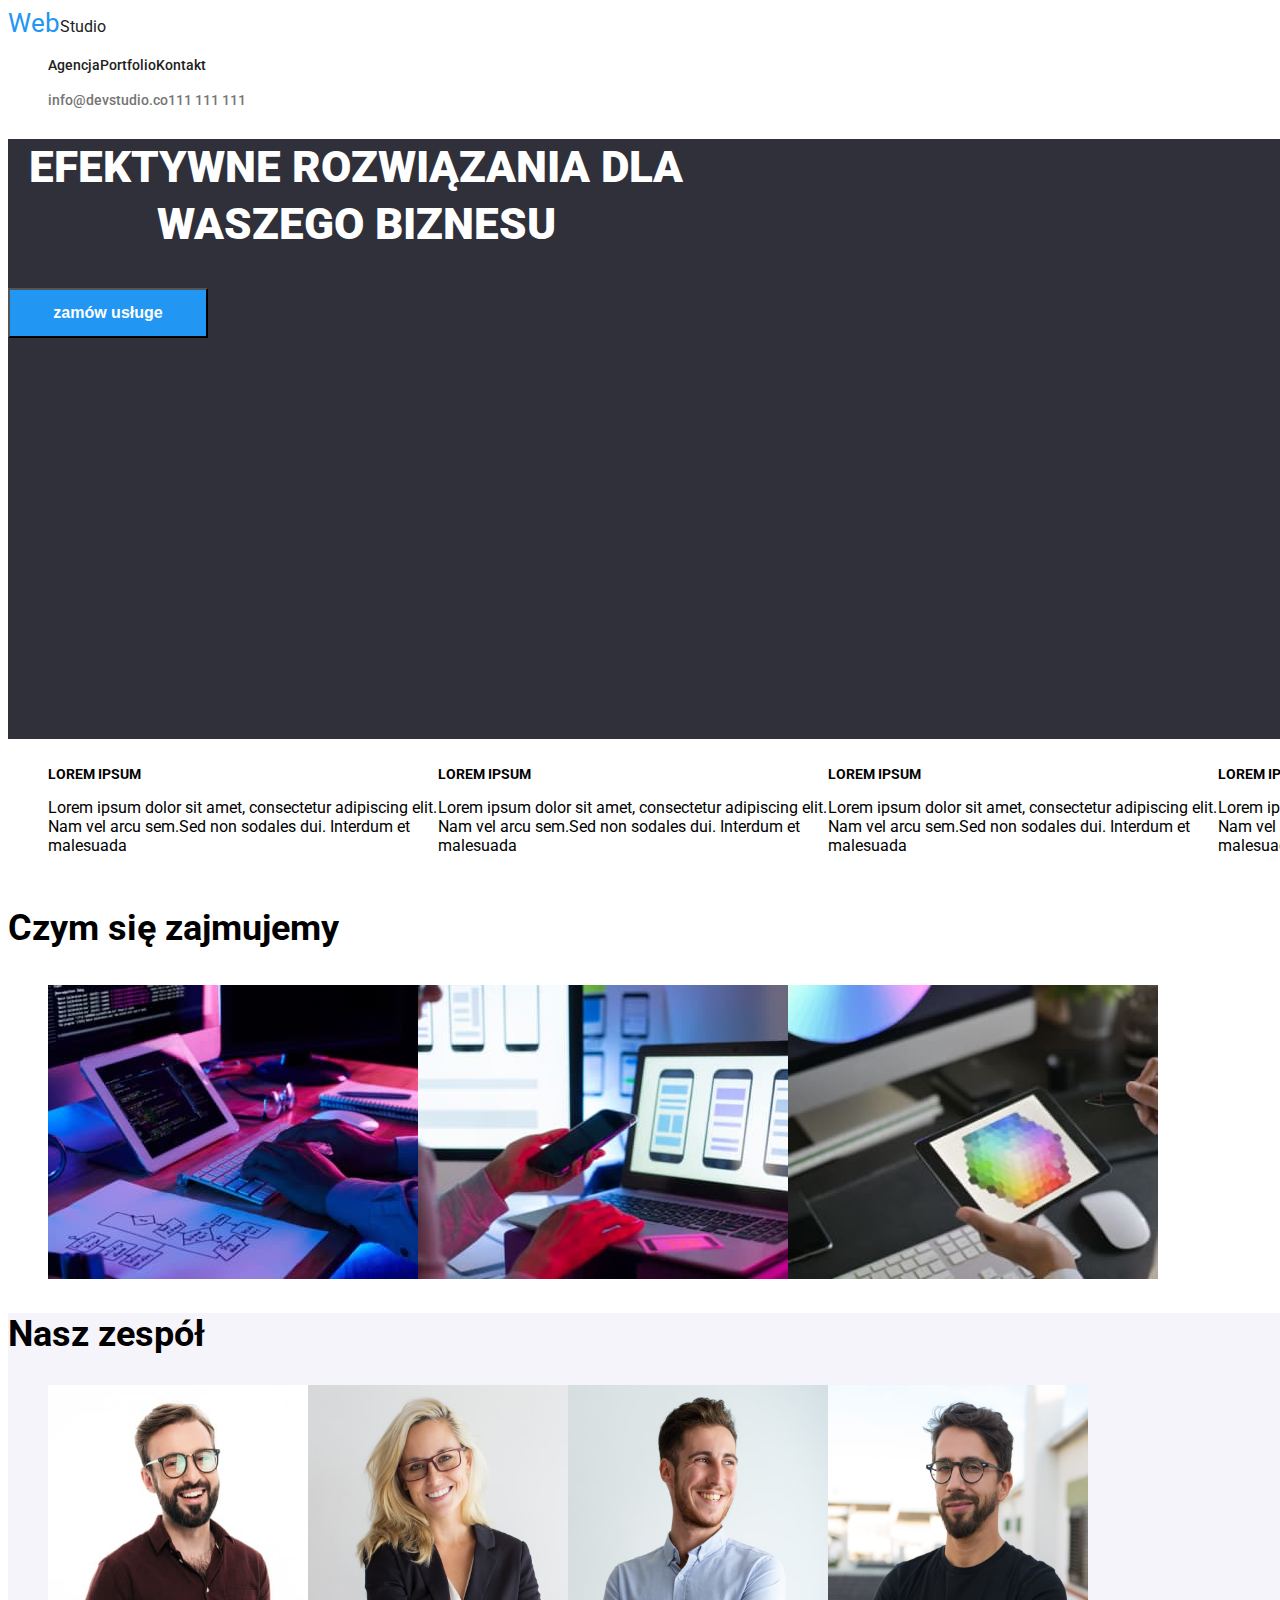
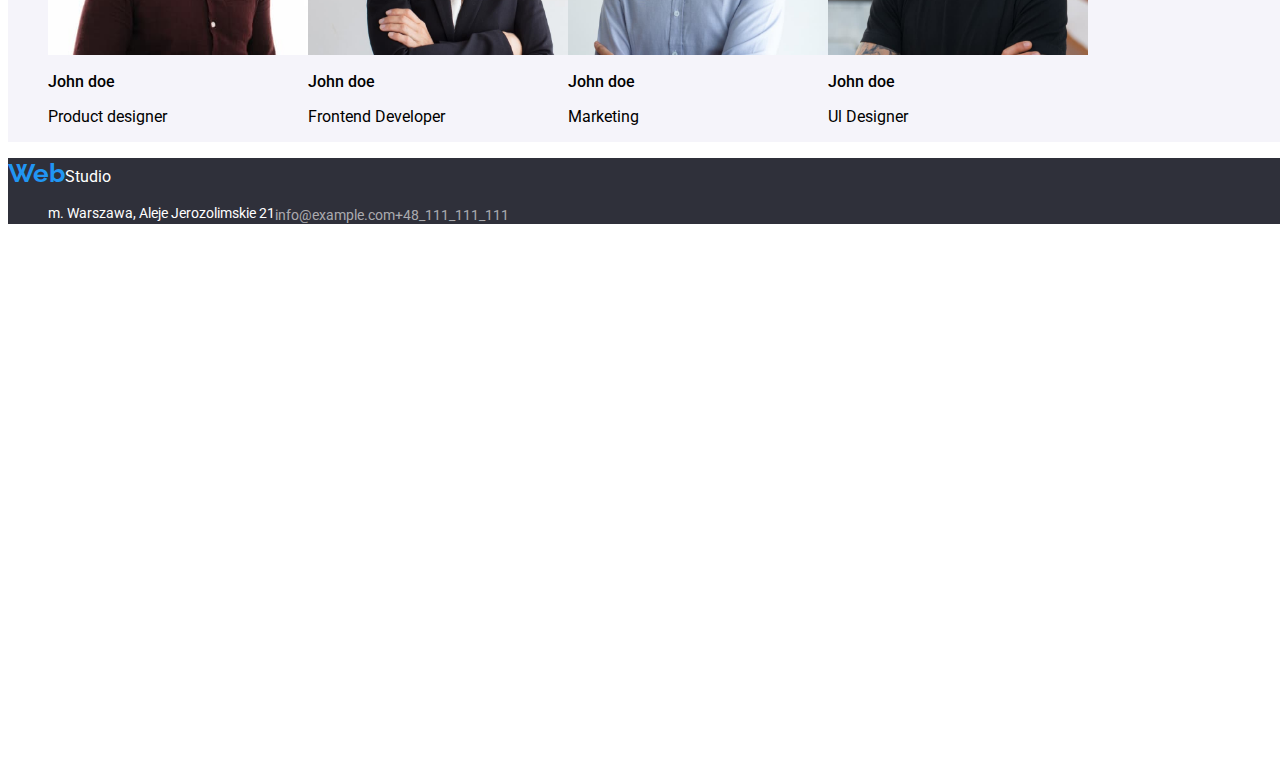
==== commit 8ec95dfe: "seba" ====
--- a/index.html
+++ b/index.html
@@ -14,8 +14,8 @@
     />
   </head>
   <body>
-    <header>
-      <a href="/index.html"><span class="text-Web higlight ">Web</span>Studio</a>
+    <header class="background">
+      <a href="/index.html"><span class="text-Web higlight " >Web</span class="text-studio ">Studio</a>
       <nav>
         <ul>
           <li>
@@ -48,38 +48,38 @@
       </ul>
     </header>
     <main>
-      <section class="end-front">
+      <section class="end-front ">
         <h1>EFEKTYWNE ROZWIĄZANIA DLA WASZEGO BIZNESU</h1>
-        <button class="frame-button" type="button">
-          <p class="button-front">zamów usługe</p>
+        <button class="frame-button button-front" type="button">
+           zamów usługe 
         </button>
       </section>
       <section>
         <ul>
           <li>
             <h2 class="lorem">LOREM IPSUM</h2>
-            <p class=>
+            <p >
               Lorem ipsum dolor sit amet, consectetur adipiscing elit. Nam vel
               arcu sem.Sed non sodales dui. Interdum et malesuada
             </p>
           </li>
           <li>
             <h2 class="lorem">LOREM IPSUM</h2>
-            <p class=>
+            <p >
               Lorem ipsum dolor sit amet, consectetur adipiscing elit. Nam vel
               arcu sem.Sed non sodales dui. Interdum et malesuada
             </p>
           </li>
           <li>
             <h2 class="lorem">LOREM IPSUM</h2>
-            <p class=>
+            <p >
               Lorem ipsum dolor sit amet, consectetur adipiscing elit. Nam vel
               arcu sem.Sed non sodales dui. Interdum et malesuada
             </p>
           </li>
           <li>
             <h2 class="lorem">LOREM IPSUM</h2>
-            <p class=>
+            <p >
               Lorem ipsum dolor sit amet, consectetur adipiscing elit. Nam vel
               arcu sem.Sed non sodales dui. Interdum et malesuada
             </p>
@@ -105,7 +105,7 @@
           </li>
         </ul>
       </section>
-      <section>
+      <section class="background-main">
         <h2 class="item-main">Nasz zespół</h2>
         <ul>
           <li>
@@ -153,7 +153,7 @@
     </main>
     <footer class="end ">
       <a class="manager-item text-studio" href="/index.html">
-        <span class="text-footer ">Web </span>Studio</a
+        <span class="text-footer ">Web</span>Studio</a
       >
       <address>
         <ul>
--- a/css/style.css
+++ b/css/style.css
@@ -2,26 +2,37 @@
   font-family: "Roboto", "Raleway", sans-serif;
   width: 1600px;
   height: 2349px;
+}
+ul {
+  display: flex;
+}
+.background {
+  background: #ffffff;
+}
+.background::selection {
+  background: #2f303a;
+}
 
-  background: #ffffff;
-}
 /* klasa dla head */
 .text-Web {
   font: Raleway;
+  font-style: normal;
   height: 700px;
-  font-style: normal;
   color: #212121;
   line-height: 1.2;
+  font-size: 26px;
 }
 
 .higlight {
   color: #2196f3;
 }
 .text-nav {
+  font-size: 14px;
   font-style: normal;
   font-weight: 500;
 }
 .text-adress {
+  font-size: 14px;
   font-style: normal;
   font-weight: 500;
   color: #757575;
@@ -87,6 +98,7 @@
   background: #2196f3;
 }
 .button-front {
+  font-size: 16px;
   font-style: normal;
   font-weight: 700;
   color: #ffffff;
@@ -111,42 +123,48 @@
   height: 120px;
   left: 452px;
   top: 280px;
+  font-size: 44px;
   font-style: normal;
   font-weight: 900;
-  font-size: 44px;
-  line-height: 60px;
+  line-height: 1.3;
   text-align: center;
-  letter-spacing: 0.06em;
-  text-transform: uppercase;
-
   color: #ffffff;
 }
 li {
   list-style-type: none;
 }
+.background-main {
+  background: #f5f4fa;
+}
 .lorem {
+  font-size: 14px;
   font-style: normal;
   font-weight: 700;
 }
 .lorem-ipsum {
+  font-size: 14px;
   font-style: normal;
   font-weight: 400;
   color: #757575;
 }
 .item-main {
+  font-size: 36px;
   font-style: normal;
   font-weight: 700;
 }
 .manager {
+  font-size: 16px;
   font-style: normal;
   font-weight: 500;
 }
 .manager-item {
+  font-size: 16px;
   font-style: normal;
   font-weight: 400;
 }
 /* footer */
 .text-footer {
+  font-size: 26px;
   font-family: "Raleway";
   font-style: normal;
   font-weight: 700;
@@ -160,11 +178,13 @@
   background: #2f303a;
 }
 .m-Warszaw {
+  font-size: 14px;
   font-style: normal;
   font-weight: 400;
   color: #ffffff;
 }
 .adres {
+  font-size: 14px;
   font-style: normal;
   font-weight: 400;
   color: rgba(255, 255, 255, 0.6);
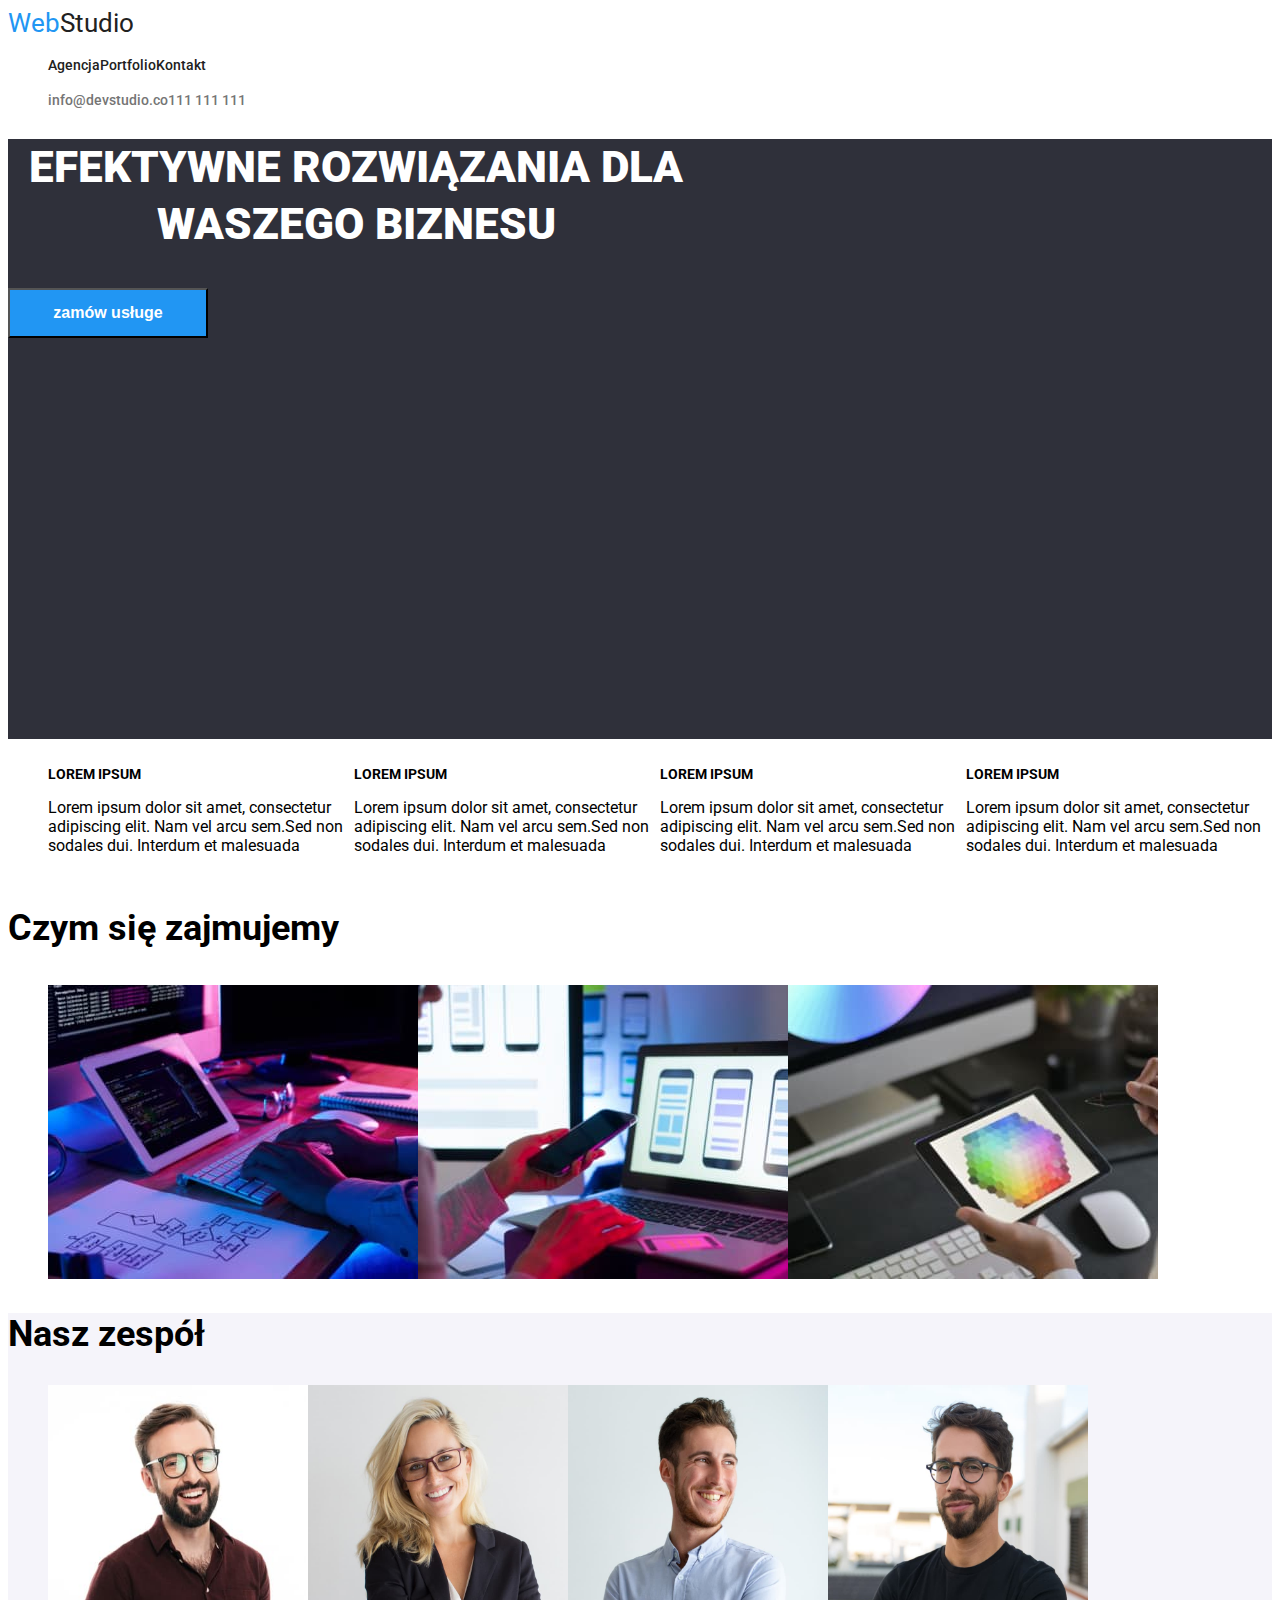
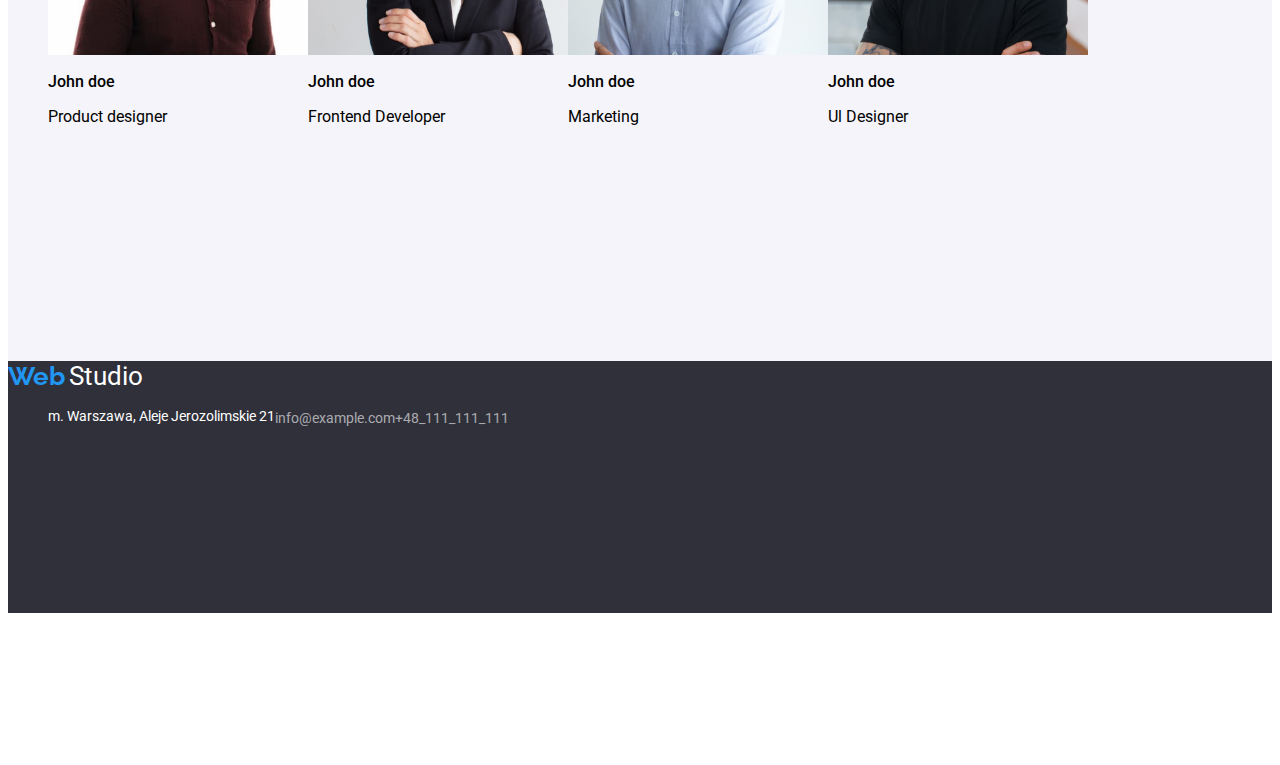
==== commit 34c410a1: "main" ====
--- a/index.html
+++ b/index.html
@@ -14,8 +14,11 @@
     />
   </head>
   <body>
-    <header class="background">
-      <a href="/index.html"><span class="text-Web higlight " >Web</span class="text-studio ">Studio</a>
+    <header class=".color">
+      <a href="/index.html"
+        ><span class="text-Web higlight">Web</span
+        ><span class="text-Web">Studio</span></a
+      >
       <nav>
         <ul>
           <li>
@@ -24,7 +27,8 @@
             </a>
           </li>
           <li>
-            <a href="portfolio.html"><span>
+            <a href="portfolio.html"
+              ><span>
                 <b class="text-nav">Portfolio</b>
               </span></a
             >
@@ -48,38 +52,38 @@
       </ul>
     </header>
     <main>
-      <section class="end-front ">
+      <section class="color2">
         <h1>EFEKTYWNE ROZWIĄZANIA DLA WASZEGO BIZNESU</h1>
         <button class="frame-button button-front" type="button">
-           zamów usługe 
+          zamów usługe
         </button>
       </section>
       <section>
         <ul>
           <li>
             <h2 class="lorem">LOREM IPSUM</h2>
-            <p >
+            <p>
               Lorem ipsum dolor sit amet, consectetur adipiscing elit. Nam vel
               arcu sem.Sed non sodales dui. Interdum et malesuada
             </p>
           </li>
           <li>
             <h2 class="lorem">LOREM IPSUM</h2>
-            <p >
+            <p>
               Lorem ipsum dolor sit amet, consectetur adipiscing elit. Nam vel
               arcu sem.Sed non sodales dui. Interdum et malesuada
             </p>
           </li>
           <li>
             <h2 class="lorem">LOREM IPSUM</h2>
-            <p >
+            <p>
               Lorem ipsum dolor sit amet, consectetur adipiscing elit. Nam vel
               arcu sem.Sed non sodales dui. Interdum et malesuada
             </p>
           </li>
           <li>
             <h2 class="lorem">LOREM IPSUM</h2>
-            <p >
+            <p>
               Lorem ipsum dolor sit amet, consectetur adipiscing elit. Nam vel
               arcu sem.Sed non sodales dui. Interdum et malesuada
             </p>
@@ -105,7 +109,7 @@
           </li>
         </ul>
       </section>
-      <section class="background-main">
+      <section class="color3">
         <h2 class="item-main">Nasz zespół</h2>
         <ul>
           <li>
@@ -151,24 +155,19 @@
         </ul>
       </section>
     </main>
-    <footer class="end ">
+    <footer class="color4">
       <a class="manager-item text-studio" href="/index.html">
-        <span class="text-footer ">Web</span>Studio</a
+        <span class="text-footer">Web</span>
+        <span class="Web-foot">Studio</span></a
       >
       <address>
         <ul>
-          <li class="m-Warszaw">
-            m. Warszawa, Aleje Jerozolimskie 21
+          <li class="m-Warszaw">m. Warszawa, Aleje Jerozolimskie 21</li>
+          <li>
+            <a class="adres" href="malito:info@example.com">info@example.com</a>
           </li>
           <li>
-            <a class="adres" href="malito:info@example.com"
-              >info@example.com</a
-            >
-          </li>
-          <li>
-            <a class="adres" href="TEL:+48_111_111_111"
-              >+48_111_111_111</a
-            >
+            <a class="adres" href="TEL:+48_111_111_111">+48_111_111_111</a>
           </li>
         </ul>
       </address>
--- a/css/style.css
+++ b/css/style.css
@@ -1,16 +1,29 @@
+:root {
+  --color: #ffffff;
+  --color2: #2f303a;
+  --color3: #f5f4fa;
+}
+.color {
+  background-color: var(--color);
+}
+.color2 {
+  background-color: var(--color2);
+  height: 600px;
+}
+.color3 {
+  background-color: var(--color3);
+  height: 648px;
+}
+.color4 {
+  background-color: var(--color2);
+  height: 252px;
+}
 body {
   font-family: "Roboto", "Raleway", sans-serif;
-  width: 1600px;
   height: 2349px;
 }
 ul {
   display: flex;
-}
-.background {
-  background: #ffffff;
-}
-.background::selection {
-  background: #2f303a;
 }
 
 /* klasa dla head */
@@ -171,11 +184,13 @@
   color: #2196f3;
   line-height: 1.2;
 }
-.text-studio {
-  color: #ffffff;
-}
-.end {
-  background: #2f303a;
+.Web-foot {
+  font: Raleway;
+  font-style: normal;
+  height: 700px;
+  color: #ffffff;
+  line-height: 1.2;
+  font-size: 26px;
 }
 .m-Warszaw {
   font-size: 14px;
